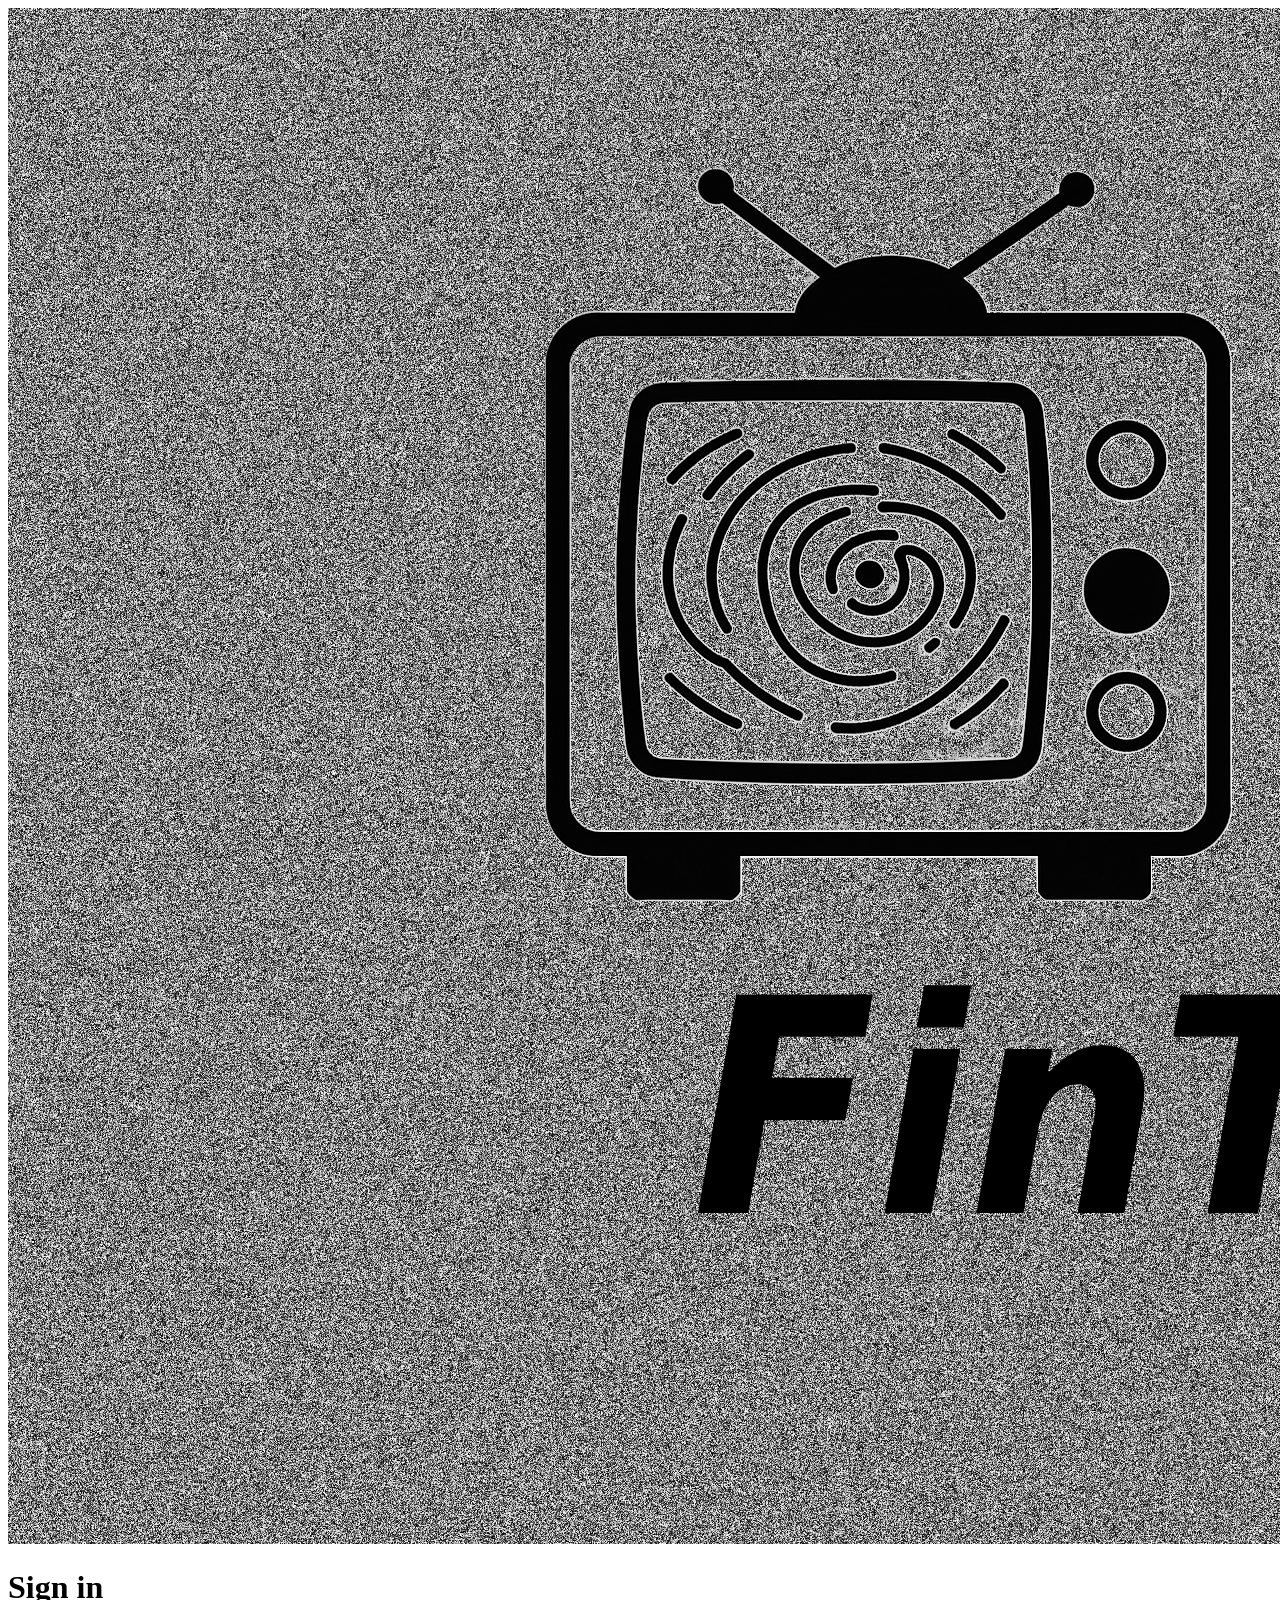
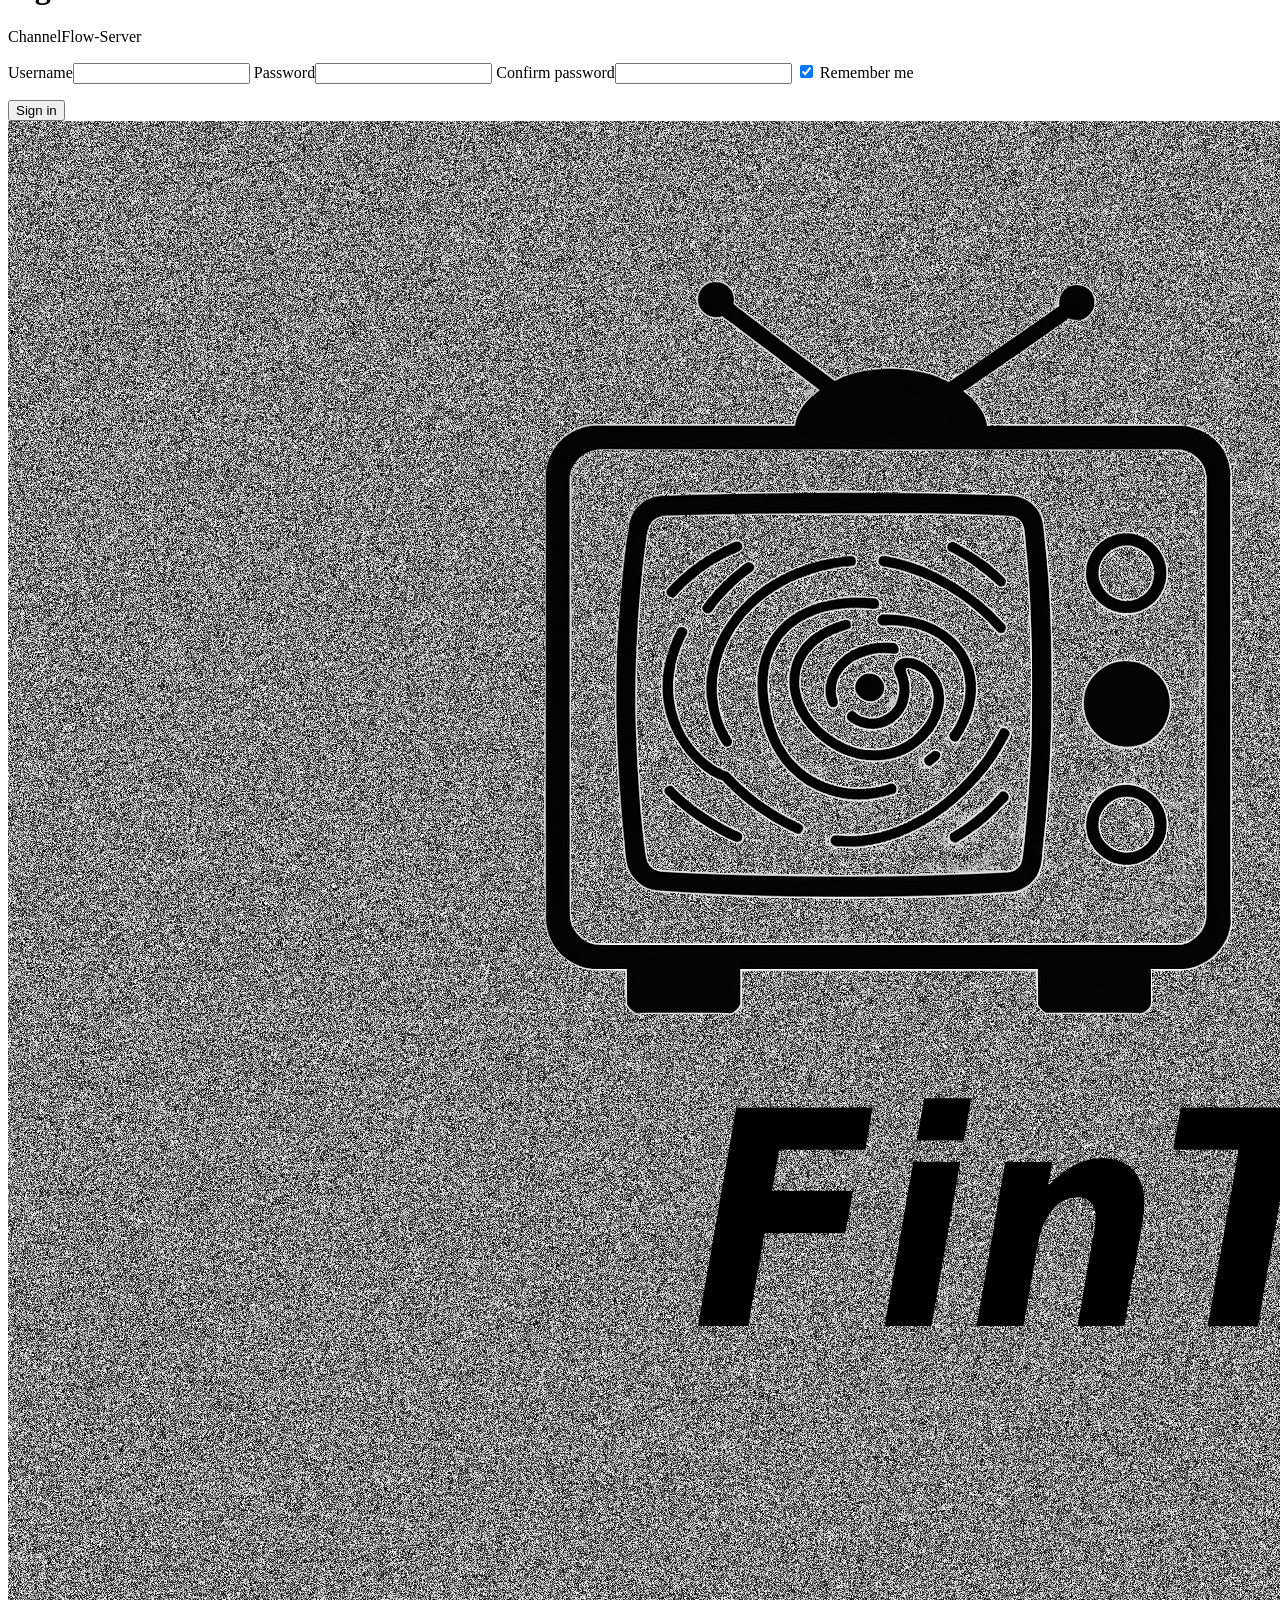
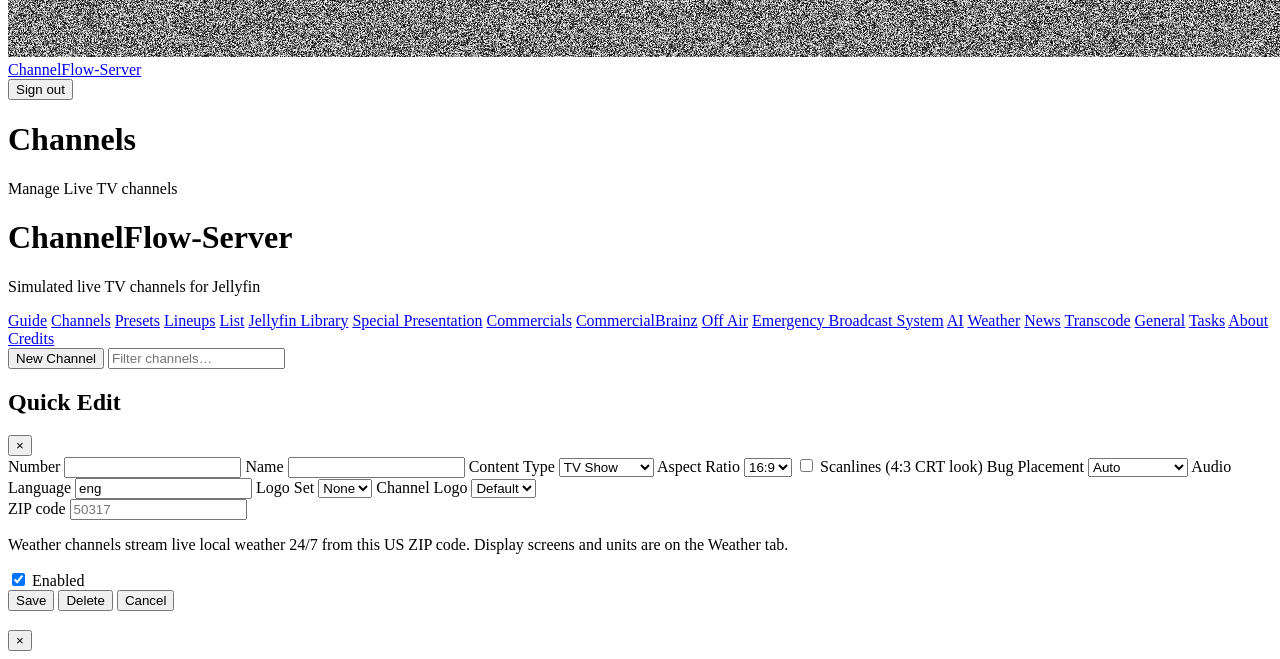
==== src/FinTv.Server/wwwroot/index.html @ 9ff73ba4 "Refresh FlowWire, Off Air, and weather, and drop the unused Logo Sets tab. FlowWire uses logo-repo i" ====
<!DOCTYPE html>
<html lang="en">
<head>
  <meta charset="utf-8">
  <meta name="viewport" content="width=device-width, initial-scale=1">
  <title>ChannelFlow-Server</title>
  <base href="/">
  <script>window.__CF_BASE__="";</script>
  <link rel="icon" href="logo.png" type="image/png">
  <link rel="stylesheet" href="css/legacy-admin.css">
  <link rel="stylesheet" href="css/app.css">
</head>
<body>
  <div id="login-screen" class="auth-screen hidden">
    <form id="login-form" class="auth-card">
      <img src="logo.png" alt="ChannelFlow-Server" class="auth-logo">
      <h1 id="auth-title">Sign in</h1>
      <p id="auth-subtitle">ChannelFlow-Server</p>
      <label class="field"><span>Username</span><input id="login-user" autocomplete="username" required></label>
      <label class="field"><span>Password</span><input id="login-pass" type="password" autocomplete="current-password" required></label>
      <label class="field hidden" id="login-pass-confirm-field"><span>Confirm password</span><input id="login-pass-confirm" type="password" autocomplete="new-password" minlength="8"></label>
      <label class="field checkbox-field" id="login-remember-field">
        <input id="login-remember" type="checkbox" checked>
        <span class="channelflow-check-box" aria-hidden="true"></span>
        <span>Remember me</span>
      </label>
      <p id="login-error" class="auth-error"></p>
      <button type="submit" class="raised button-submit" id="login-submit">Sign in</button>
    </form>
  </div>
  <div id="app-shell" class="hidden">
    <aside class="app-drawer">
      <a href="channels" class="drawer-brand" data-tab="channels"><img src="logo.png" alt=""><span>ChannelFlow-Server</span></a>
      <nav class="drawer-nav" id="drawer-nav"></nav>
      <button type="button" id="btn-logout" class="drawer-logout">Sign out</button>
    </aside>
    <div class="app-main">
      <header class="app-topbar">
        <div>
          <h1 id="page-title">Channels</h1>
          <p class="muted" id="page-subtitle">Manage Live TV channels</p>
        </div>
        <div id="topbar-user" class="topbar-user"></div>
      </header>
      <div id="ChannelFlowConfigPage">
        <div id="channel-deep-editor" class="channel-editor hidden" hidden>
            <div class="channel-editor-toolbar">
                <button type="button" id="btn-deep-ch-back" class="emby-button">Back</button>
                <div class="channel-editor-heading">
                    <p class="hint" style="margin:0">Edit channel</p>
                    <h2 id="deep-ch-title">Channel</h2>
                </div>
                <button type="button" id="btn-deep-ch-save" class="raised button-submit emby-button">Save</button>
            </div>
            <div class="channel-editor-grid">
                <section class="card section-card">
                    <h3>Channel</h3>
                    <div class="form-grid">
                        <label class="field"><span>Number</span><input id="deep-ch-number" type="number" min="1" step="0.1" class="emby-input"></label>
                        <label class="field"><span>Name</span><input id="deep-ch-name" type="text" class="emby-input" required></label>
                        <label class="field"><span>Content type</span>
                            <select id="deep-ch-content-type" class="emby-select">
                                <option value="0">TV Show</option>
                                <option value="1">Movie</option>
                                <option value="2">Music Video</option>
                                <option value="3">Music</option>
                                <option value="4">Weather</option>
                                <option value="5">News</option>
                            </select>
                        </label>
                        <label class="field checkbox-field">
                            <input id="deep-ch-enabled" type="checkbox" checked>
                            <span class="channelflow-check-box" aria-hidden="true"></span>
                            <span>Enabled</span>
                        </label>
                    </div>
                    <div id="deep-weather-fields" class="field-group hidden">
                        <label class="field"><span>ZIP code</span><input id="deep-ch-weather-location" type="text" class="emby-input" inputmode="numeric" maxlength="10" placeholder="50317"></label>
                    </div>
                </section>
                <section class="card section-card">
                    <h3>Presentation</h3>
                    <div class="form-grid">
                        <label class="field"><span>Aspect ratio</span>
                            <select id="deep-ch-aspect" class="emby-select">
                                <option value="0">16:9</option>
                                <option value="1">4:3</option>
                            </select>
                        </label>
                        <label class="field"><span>Bug placement</span>
                            <select id="deep-ch-bug" class="emby-select">
                                <option value="0">Auto</option>
                                <option value="1">Top Left</option>
                                <option value="2">Top Right</option>
                                <option value="3">Bottom Left</option>
                                <option value="4">Bottom Right</option>
                                <option value="5">No Bug</option>
                            </select>
                        </label>
                        <label class="field"><span>Audio language</span><input id="deep-ch-audio" value="eng" class="emby-input"></label>
                        <label class="field"><span>Logo set</span><select id="deep-ch-logo-set" class="emby-select"><option value="">None</option></select></label>
                        <label class="field"><span>Channel logo</span><select id="deep-ch-logo-file" class="emby-select"><option value="">Default</option></select></label>
                        <label class="field checkbox-field">
                            <input id="deep-ch-scanlines" type="checkbox">
                            <span class="channelflow-check-box" aria-hidden="true"></span>
                            <span>Scanlines (4:3 CRT look)</span>
                        </label>
                    </div>
                </section>
                <section class="card section-card">
                    <h3>Library</h3>
                    <p class="hint">Deep catalog options used by AI lineups and tagged library matching.</p>
                    <label class="field"><span>Library tag</span><input id="deep-ch-library-tag" type="text" class="emby-input" placeholder="channelflow-retro"></label>
                    <label class="field"><span>Catalog mode</span>
                        <select id="deep-ch-catalog-mode" class="emby-select">
                            <option value="0">TV only</option>
                            <option value="1">Movies only</option>
                            <option value="2">Both</option>
                            <option value="3">Music videos only</option>
                        </select>
                    </label>
                    <label class="field"><span>AI fine-tune</span><textarea id="deep-ch-ai-prompt" class="emby-input" rows="4" placeholder="Optional extra instructions for this channel"></textarea></label>
                </section>
                <section class="card section-card commercial-playlist-card">
                    <h3>Commercial playlists</h3>
                    <p class="hint">When this channel goes to commercial break, it pulls spots from these playlists. Add as many as you want. Create playlists on the Commercials tab.</p>
                    <div id="deep-ch-playlists" class="playlist-stack"></div>
                    <div class="playlist-add">
                        <select id="deep-ch-playlist-picker" class="emby-select"></select>
                        <button type="button" id="btn-deep-ch-add-playlist" class="emby-button">Add playlist</button>
                    </div>
                </section>
            </div>
        </div>
        <div id="channelflow-app">
            <header class="channelflow-header">
                <div class="channelflow-header-text">
                    <h1>ChannelFlow-Server</h1>
                    <p>Simulated live TV channels for Jellyfin</p>
                </div>
                <div id="dashboard-stats" class="dashboard-stats"></div>
            </header>

            <nav class="channelflow-tabs" role="tablist">
                <a href="guide" class="tab" data-tab="guide" role="tab">Guide</a>
                <a href="channels" class="tab active" data-tab="channels" role="tab">Channels</a>
                <a href="presets" class="tab" data-tab="presets" role="tab">Presets</a>
                <a href="lineups" class="tab" data-tab="lineups" role="tab">Lineups</a>
                <a href="lists" class="tab" data-tab="list" role="tab">List</a>
                <a href="jellyfin-library" class="tab" data-tab="jellyfin" role="tab">Jellyfin Library</a>
                <a href="special" class="tab" data-tab="special" role="tab">Special Presentation</a>
                <a href="commercials" class="tab" data-tab="commercials" role="tab">Commercials</a>
                <a href="commercialbrainz" class="tab" data-tab="commercialbrainz" role="tab">CommercialBrainz</a>
                <a href="ebs" class="tab" data-tab="ebs" role="tab">Off Air</a>
                <a href="emergency" class="tab" data-tab="emergency" role="tab">Emergency Broadcast System</a>
                <a href="ai" class="tab" data-tab="ai" role="tab">AI</a>
                <a href="weather" class="tab" data-tab="weather" role="tab">Weather</a>
                <a href="news" class="tab" data-tab="news" role="tab">News</a>
                <a href="transcode" class="tab" data-tab="transcode" role="tab">Transcode</a>
                <a href="general" class="tab" data-tab="general" role="tab">General</a>
                <a href="tasks" class="tab" data-tab="tasks" role="tab">Tasks</a>
                <a href="about" class="tab" data-tab="about" role="tab">About</a>
                <a href="credits" class="tab" data-tab="credits" role="tab">Credits</a>
            </nav>

            <div id="toast-container" class="toast-container" aria-live="polite"></div>

            <section id="tab-channels" class="tab-panel active">
                <div class="split-layout">
                    <div class="split-main">
                        <div class="toolbar">
                            <button type="button" id="btn-new-channel" class="raised button-submit emby-button">New Channel</button>
                            <input id="channel-filter" type="search" class="emby-input search-input" placeholder="Filter channels…">
                        </div>
                        <div id="channels-list" class="data-table-wrap"></div>
                    </div>
                    <aside id="channel-form-panel" class="split-side card hidden">
                        <div class="panel-header">
                        <h2 id="channel-form-title">Quick Edit</h2>
                            <button type="button" id="btn-close-channel" class="btn-ghost" title="Close">&times;</button>
                        </div>
                        <form id="channel-form" class="form-grid">
                            <label class="field">
                                <span>Number</span>
                                <input id="ch-number" type="number" min="1" step="0.1" class="emby-input" title="Whole numbers or sub-channels .0 through .9 (e.g. 5.1)">
                            </label>
                            <label class="field">
                                <span>Name</span>
                                <input id="ch-name" type="text" class="emby-input" required>
                            </label>
                            <label class="field">
                                <span>Content Type</span>
                                <select id="ch-content-type" class="emby-select">
                                    <option value="0">TV Show</option>
                                    <option value="1">Movie</option>
                                    <option value="2">Music Video</option>
                                    <option value="3">Music</option>
                                    <option value="4">Weather</option>
                                    <option value="5">News</option>
                                </select>
                            </label>
                            <label class="field">
                                <span>Aspect Ratio</span>
                                <select id="ch-aspect" class="emby-select">
                                    <option value="0">16:9</option>
                                    <option value="1">4:3</option>
                                </select>
                            </label>
                            <label class="field checkbox-field">
                                <input id="ch-scanlines" type="checkbox">
                                <span class="channelflow-check-box" aria-hidden="true"></span>
                                <span>Scanlines (4:3 CRT look)</span>
                            </label>
                            <label class="field">
                                <span>Bug Placement</span>
                                <select id="ch-bug" class="emby-select">
                                    <option value="0">Auto</option>
                                    <option value="1">Top Left</option>
                                    <option value="2">Top Right</option>
                                    <option value="3">Bottom Left</option>
                                    <option value="4">Bottom Right</option>
                                    <option value="5">No Bug</option>
                                </select>
                            </label>
                            <label class="field">
                                <span>Audio Language</span>
                                <input id="ch-audio" value="eng" class="emby-input">
                            </label>
                            <label class="field">
                                <span>Logo Set</span>
                                <select id="ch-logo-set" class="emby-select"><option value="">None</option></select>
                            </label>
                            <label class="field">
                                <span>Channel Logo</span>
                                <select id="ch-logo-file" class="emby-select"><option value="">Default</option></select>
                            </label>
                            <div id="weather-fields" class="field-group hidden">
                                <label class="field">
                                    <span>ZIP code</span>
                                    <input id="ch-weather-location" type="text" class="emby-input" inputmode="numeric" pattern="[0-9]{5}" maxlength="10" placeholder="50317">
                                </label>
                                <p class="hint">Weather channels stream live local weather 24/7 from this US ZIP code. Display screens and units are on the Weather tab.</p>
                            </div>
                            <label class="field checkbox-field">
                                <input id="ch-enabled" type="checkbox" checked>
                                <span class="channelflow-check-box" aria-hidden="true"></span>
                                <span>Enabled</span>
                            </label>
                            <div id="channel-now-playing" class="now-playing hidden"></div>
                            <div class="actions">
                                <button type="submit" class="raised button-submit emby-button">Save</button>
                                <button type="button" id="btn-delete-channel" class="btn-danger hidden">Delete</button>
                                <button type="button" id="btn-cancel-channel" class="emby-button">Cancel</button>
                            </div>
                        </form>
                    </aside>
                </div>
            </section>

            <section id="tab-guide" class="tab-panel hidden" hidden>
                <div class="tv-guide-toolbar">
                    <button type="button" id="btn-guide-prev" class="emby-button">Earlier</button>
                    <button type="button" id="btn-guide-now" class="raised button-submit emby-button">Now</button>
                    <button type="button" id="btn-guide-next" class="emby-button">Later</button>
                    <label class="inline-field">
                        <span>Date</span>
                        <input id="guide-date" type="date" class="emby-input">
                    </label>
                    <p id="guide-range-label" class="hint" style="margin:0"></p>
                </div>
                <p class="hint">What's on across ChannelFlow-Server channels. Times use the schedule time zone from General. Click a programme for details.</p>
                <div id="tv-guide" class="tv-guide"></div>
            </section>

            <section id="tab-presets" class="tab-panel hidden" hidden>
                <div class="card section-card">
                    <div class="section-header">
                        <h3>Binarygeek119 Ready-made Channels</h3>
                        <div class="row-actions">
                            <button type="button" id="btn-apply-presets" class="raised button-submit emby-button">Create Missing Channels</button>
                        </div>
                    </div>
                    <p class="hint">Creates the standard Binarygeek119 TV lineup with channel numbers, names, library tags, and bundled logos from <a href="https://github.com/FlowMeadow01/ChannelFlow-logo" target="_blank" rel="noopener">ChannelFlow-logo</a> for both the Live TV guide icon and on-screen channel bug.</p>
                    <label class="field">
                        <span>Channel numbering</span>
                        <select id="preset-numbering-mode" class="emby-select">
                            <option value="1">Subchannels (119.1–119.6, 124.1–124.3, 126.1–126.3, 203.1–203.4, 312.1–312.3)</option>
                            <option value="0">Legacy whole numbers (119, 120, 203…)</option>
                        </select>
                    </label>
                    <p class="hint" id="preset-numbering-help">Subchannel mode uses legacy-major numbering such as 119.1, 124.2, and 203.4. Legacy mode uses the original Binarygeek119 whole-number dial positions.</p>
                    <label class="field checkbox-field">
                        <input id="preset-update-existing" type="checkbox">
                        <span class="channelflow-check-box" aria-hidden="true"></span>
                        <span>Update existing channels that use the same channel number</span>
                    </label>
                    <div id="presets-list" class="data-table-wrap"></div>
                    <div id="presets-result" class="status-card hidden"></div>
                </div>
            </section>

            <section id="tab-lineups" class="tab-panel hidden" hidden>
                <div class="toolbar lineup-toolbar">
                    <label class="inline-field">
                        <span>Channel</span>
                        <select id="lineup-channel-select" class="emby-select"></select>
                    </label>
                    <label class="inline-field">
                        <span>Preview date</span>
                        <input id="lineup-preview-date" type="date" class="emby-input">
                    </label>
                    <button id="btn-preview-lineup" class="emby-button">Preview Day</button>
                    <button id="btn-save-lineup" class="raised button-submit emby-button">Save Lineup</button>
                    <button id="btn-rebuild-lineup" class="emby-button">Rebuild Playout</button>
                </div>
                <p id="lineup-hint" class="hint">Click a 30-minute slot to edit candidates. The Jellyfin Live TV <strong>guide</strong> comes from <strong>playout</strong> (built from this lineup). Saving a lineup rebuilds playout for this channel. Weather channels update the guide automatically.</p>
                <div id="lineup-playout-banner" class="preview-banner hidden"></div>
                <div id="lineup-weather-banner" class="preview-banner hidden"></div>
                <div id="lineup-preview-banner" class="preview-banner hidden"></div>
                <div id="lineup-grid" class="lineup-grid"></div>
                <div id="lineup-overrides-section" class="card section-card">
                    <div class="section-header">
                        <h3>Override Lineups</h3>
                        <button id="btn-add-override" class="emby-button">Add Override</button>
                    </div>
                    <p class="hint">Use overrides for special schedules (Friday movie night, holidays, etc.).</p>
                    <div id="override-list"></div>
                </div>
            </section>

            <section id="tab-list" class="tab-panel hidden" hidden>
                <div class="card section-card">
                    <div class="section-header">
                        <h3>ChannelFlow Lists</h3>
                        <button type="button" id="btn-add-list" class="raised button-submit emby-button">Add from Jellyfin</button>
                    </div>
                    <p class="hint">Register Jellyfin playlists as ChannelFlow lists. Use them in Lineups, Overrides, Special Presentations, and AI slot edits.</p>
                    <div id="lists-table" class="data-table-wrap"></div>
                </div>
            </section>

            <section id="tab-jellyfin" class="tab-panel hidden" hidden>
                <div class="card section-card">
                    <div class="section-header">
                        <h3>Jellyfin Library</h3>
                        <button type="button" id="btn-save-jellyfin-libraries" class="raised button-submit emby-button">Save libraries</button>
                    </div>
                    <p class="hint">Choose which Jellyfin libraries ChannelFlow-Server should pull from. TV shows each TV show library, movies shows each movie library, music shows each music library, and music videos shows each music video library. Names come from the Jellyfin plugin on catalog sync. Check as many as you want. Leave a type unchecked to use every matching library.</p>
                    <div class="jellyfin-library-grid">
                        <section class="library-pick-card">
                            <h4>TV</h4>
                            <p class="hint">Each TV show library</p>
                            <div id="jf-lib-tv" class="library-pick-list"></div>
                        </section>
                        <section class="library-pick-card">
                            <h4>Movies</h4>
                            <p class="hint">Each movie library</p>
                            <div id="jf-lib-movies" class="library-pick-list"></div>
                        </section>
                        <section class="library-pick-card">
                            <h4>Music</h4>
                            <p class="hint">Each music library</p>
                            <div id="jf-lib-music" class="library-pick-list"></div>
                        </section>
                        <section class="library-pick-card">
                            <h4>Music videos</h4>
                            <p class="hint">Each music video library</p>
                            <div id="jf-lib-musicvideos" class="library-pick-list"></div>
                        </section>
                        <section class="library-pick-card">
                            <h4>Past Tense News</h4>
                            <p class="hint">Home movie libraries (Home Movies, Home Videos, or Past Tense News)</p>
                            <div id="jf-lib-news" class="library-pick-list"></div>
                        </section>
                    </div>
                </div>
                <div class="card section-card">
                    <h3>TV shows</h3>
                    <p class="hint">Synced series and episodes with runtime, chapters, rating, plot, stars, Jellyfin path, and IDs.</p>
                    <div id="jf-media-tv" class="data-table-wrap catalog-media-table"></div>
                </div>
                <div class="card section-card">
                    <h3>Movies</h3>
                    <div id="jf-media-movies" class="data-table-wrap catalog-media-table"></div>
                </div>
                <div class="card section-card">
                    <h3>Music</h3>
                    <div id="jf-media-music" class="data-table-wrap catalog-media-table"></div>
                </div>
                <div class="card section-card">
                    <h3>Music videos</h3>
                    <div id="jf-media-musicvideos" class="data-table-wrap catalog-media-table"></div>
                </div>
                <div class="card section-card">
                    <h3>Past Tense News</h3>
                    <div id="jf-media-news" class="data-table-wrap catalog-media-table"></div>
                </div>
            </section>

            <section id="tab-special" class="tab-panel hidden" hidden>
                <div class="toolbar lineup-toolbar">
                    <label class="inline-field">
                        <span>Channel</span>
                        <select id="special-channel-select" class="emby-select"></select>
                    </label>
                    <button type="button" id="btn-add-special" class="raised button-submit emby-button">Add Presentation</button>
                </div>
                <p class="hint">Recurring day/time blocks that override AI or default lineup content on matching days. Use fixed items, metadata rules, or a registered ChannelFlow list.</p>
                <div id="special-list" class="data-table-wrap"></div>
            </section>

            <section id="tab-commercials" class="tab-panel hidden" hidden>
                <div class="card section-card">
                    <h2>Commercials</h2>
                    <p class="hint">Local commercial files from Jellyfin. Tag items with <code>channelflow-commercial</code>, then sync. Blackframe scan writes chapter markers used for ad breaks. YouTube spots are managed on the <strong>CommercialBrainz</strong> tab.</p>
                    <div class="toolbar">
                        <button id="btn-sync-commercials" class="emby-button">Sync Jellyfin Library</button>
                        <button id="btn-scan-blackframes" class="raised button-submit emby-button">Run Blackframe Scan</button>
                    </div>
                    <div id="commercial-status" class="status-card"></div>
                    <div id="commercial-list" class="data-table-wrap"></div>
                </div>
                <div class="card section-card">
                    <h3>CommercialBrainz search playlists</h3>
                    <p class="hint">Save a search (brand, title, or keyword) and pull matching YouTube spots from CommercialBrainz into this library. Configure API token and allow-flags on the <strong>CommercialBrainz</strong> tab.</p>
                    <div class="cb-playlist-add">
                        <label class="field"><span>Name</span><input id="cb-playlist-name" type="text" class="emby-input" placeholder="80s toys"></label>
                        <label class="field"><span>Search</span><input id="cb-playlist-query" type="text" class="emby-input" placeholder="McDonald's, Commodore, 1985"></label>
                        <label class="field"><span>Max</span><input id="cb-playlist-max" type="number" min="1" max="100" value="50" class="emby-input"></label>
                        <button type="button" id="btn-add-cb-playlist" class="raised button-submit emby-button">Add &amp; Pull</button>
                    </div>
                    <div id="cb-playlist-list" class="data-table-wrap"></div>
                    <div id="cb-playlist-items" class="data-table-wrap"></div>
                </div>
            </section>

            <section id="tab-commercialbrainz" class="tab-panel hidden" hidden>
                <p>Sync YouTube commercials from <a href="https://commercialbrainz.org/" target="_blank" rel="noopener">CommercialBrainz</a>.</p>
                <div class="card section-card">
                    <h3>CommercialBrainz YouTube Pool</h3>
                    <p class="hint">CommercialBrainz sync stores YouTube metadata only. At break time ChannelFlow-Server streams each spot directly into the channel (no local download). Click <strong>Preview Matches</strong> to see the commercials that the current filters will pull.</p>
                    <div class="form-grid">
                        <label class="field checkbox-field">
                            <input id="cb-enabled" type="checkbox" checked>
                            <span class="channelflow-check-box" aria-hidden="true"></span>
                            <span>Enabled</span>
                        </label>
                        <label class="field"><span>Base URL</span><input id="cb-base-url" type="url" class="emby-input" value="https://commercialbrainz.org" placeholder="https://commercialbrainz.org"></label>
                        <label class="field"><span>API token (optional)</span><input id="cb-api-token" type="password" class="emby-input" placeholder="Leave blank to keep saved token"></label>
                        <label class="field"><span>Commercial pool</span>
                            <select id="cb-pool-mode" class="emby-select">
                                <option value="2">Jellyfin + CommercialBrainz</option>
                                <option value="0">Jellyfin only</option>
                                <option value="1">CommercialBrainz only</option>
                            </select>
                        </label>
                        <label class="field"><span>Max sync results</span><input id="cb-max-sync" type="number" min="1" max="5000" class="emby-input" value="500"></label>
                        <label class="field"><span>Min year</span><input id="cb-min-year" type="number" class="emby-input" placeholder="1980"></label>
                        <label class="field"><span>Max year</span><input id="cb-max-year" type="number" class="emby-input" placeholder="1999"></label>
                        <label class="field"><span>Decades (comma-separated)</span><input id="cb-decades" type="text" class="emby-input" placeholder="1980, 1990"></label>
                        <label class="field"><span>Brands (comma-separated)</span><input id="cb-brands" type="text" class="emby-input" placeholder="McDonald's, Pepsi"></label>
                        <label class="field"><span>Include tags</span><input id="cb-tags" type="text" class="emby-input" placeholder="fast food, holiday"></label>
                        <label class="field"><span>Exclude tags</span><input id="cb-exclude-tags" type="text" class="emby-input" placeholder="banned"></label>
                        <label class="field"><span>Genres / categories</span><input id="cb-genres" type="text" class="emby-input" placeholder="Comedy, Sports"></label>
                        <label class="field"><span>Networks</span><input id="cb-networks" type="text" class="emby-input" placeholder="NBC, CBS"></label>
                        <label class="field"><span>Target channels</span><input id="cb-channel-names" type="text" class="emby-input" placeholder="Nick at Nite, MTV"></label>
                        <label class="field"><span>Min age limit</span><input id="cb-min-age" type="number" min="0" class="emby-input"></label>
                        <label class="field"><span>Max age limit</span><input id="cb-max-age" type="number" min="0" class="emby-input"></label>
                    </div>
                    <div class="checkbox-grid">
                        <label class="field checkbox-field">
                            <input id="cb-allow-spoof" type="checkbox" checked>
                            <span class="channelflow-check-box" aria-hidden="true"></span>
                            <span>Allow spoof</span>
                        </label>
                        <label class="field checkbox-field">
                            <input id="cb-allow-fake" type="checkbox" checked>
                            <span class="channelflow-check-box" aria-hidden="true"></span>
                            <span>Allow fake</span>
                        </label>
                        <label class="field checkbox-field">
                            <input id="cb-allow-real" type="checkbox" checked>
                            <span class="channelflow-check-box" aria-hidden="true"></span>
                            <span>Allow real</span>
                        </label>
                        <label class="field checkbox-field">
                            <input id="cb-allow-ai" type="checkbox" checked>
                            <span class="channelflow-check-box" aria-hidden="true"></span>
                            <span>Allow AI-enhanced</span>
                        </label>
                        <label class="field checkbox-field">
                            <input id="cb-allow-latenight" type="checkbox" checked>
                            <span class="channelflow-check-box" aria-hidden="true"></span>
                            <span>Allow late night</span>
                        </label>
                        <label class="field checkbox-field">
                            <input id="cb-allow-adult" type="checkbox">
                            <span class="channelflow-check-box" aria-hidden="true"></span>
                            <span>Allow adult-rated</span>
                        </label>
                        <label class="field checkbox-field">
                            <input id="cb-allow-banned" type="checkbox">
                            <span class="channelflow-check-box" aria-hidden="true"></span>
                            <span>Allow banned</span>
                        </label>
                    </div>
                    <div class="actions">
                        <button type="button" id="btn-save-brainz" class="raised button-submit emby-button">Save CommercialBrainz Filters</button>
                        <button type="button" id="btn-preview-brainz" class="emby-button">Preview Matches</button>
                        <button type="button" id="btn-sync-brainz" class="emby-button">Sync CommercialBrainz</button>
                    </div>
                    <div id="brainz-status" class="status-card"></div>
                    <div id="brainz-preview" class="brainz-preview-wrap"></div>
                </div>
            </section>

            <section id="tab-ebs" class="tab-panel hidden" hidden>
                <div class="card section-card">
                    <h2>Off Air</h2>
                    <p class="hint">Off Air plays when a channel has no scheduled media, when playback fails, or when a weather capture error occurs. Pick off-air video and audio independently — for example, color bars with a beep tone, or TV static with white noise.</p>
                    <div class="ebs-live-preview" id="ebs-live-preview">
                        <span class="ebs-live-preview-label">What viewers see</span>
                        <div class="ebs-live-preview-frame" id="ebs-live-preview-frame">
                            <img id="ebs-live-preview-image" class="ebs-live-preview-image hidden" alt="Off-air image shown during dead air and errors">
                            <div id="ebs-live-preview-bars" class="ebs-preview-bars hidden" hidden></div>
                            <div id="ebs-live-preview-static" class="ebs-preview-static hidden" hidden></div>
                            <p id="ebs-live-preview-missing" class="ebs-preview-missing hidden" hidden>No off-air slate image was found.</p>
                        </div>
                        <p class="hint" id="ebs-live-preview-caption">Shown during dead air and playback errors.</p>
                    </div>
                    <label class="field">
                        <span>Off-air video</span>
                        <select id="ebs-display-mode" class="emby-input">
                            <option value="0">Slate image (stock or custom upload)</option>
                            <option value="1">Color bars</option>
                            <option value="2">TV static</option>
                        </select>
                    </label>
                    <label class="field" id="ebs-slate-variant-field">
                        <span>Stock slate variant</span>
                        <select id="ebs-slate-variant" class="emby-input">
                            <option value="0">USA (offlineusa.jpg)</option>
                            <option value="1">International (offline.jpg)</option>
                        </select>
                    </label>
                    <p class="hint" id="ebs-slate-variant-hint">Used when off-air video is set to slate image. Custom uploads below override the bundled stock image for each variant.</p>
                    <label class="field" id="ebs-audio-mode-field">
                        <span>Off-air audio</span>
                        <select id="ebs-audio-mode" class="emby-input">
                            <option value="0">Background music from Jellyfin library</option>
                            <option value="1">White noise</option>
                            <option value="2">Silence</option>
                            <option value="3">Beep tone</option>
                        </select>
                    </label>
                    <label class="field">
                        <span>Background music source</span>
                        <select id="ebs-music-source" class="emby-input">
                            <option value="0">All music libraries</option>
                            <option value="1">Specific music library</option>
                        </select>
                    </label>
                    <label class="field" id="ebs-library-field">
                        <span>Background music library</span>
                        <select id="ebs-music-library" class="emby-input"></select>
                    </label>
                    <div class="actions" style="margin-bottom:1rem">
                        <button type="button" id="btn-save-ebs" class="raised button-submit emby-button">Save Off Air Settings</button>
                    </div>
                </div>
                <div class="card section-card">
                    <h3>Custom slate images</h3>
                    <p class="hint">Upload PNG or JPG images to replace the bundled stock slates. Each variant can have one custom image.</p>
                    <div class="ebs-upload-grid">
                        <div class="ebs-upload-card">
                            <h4>USA slate</h4>
                            <p class="hint">Stock fallback: <code>offlineusa.jpg</code></p>
                            <div class="ebs-upload-preview-wrap hidden">
                                <img id="ebs-usa-preview" class="ebs-upload-preview hidden" alt="USA off-air slate">
                            </div>
                            <div id="ebs-usa-status" class="status-card"></div>
                            <label class="field">
                                <span>Upload image</span>
                                <input id="ebs-usa-file" type="file" class="emby-input" accept=".png,.jpg,.jpeg,image/png,image/jpeg">
                            </label>
                            <div class="actions">
                                <button type="button" id="btn-upload-ebs-usa" class="emby-button">Upload USA Slate</button>
                                <button type="button" id="btn-remove-ebs-usa" class="emby-button">Remove Custom USA Slate</button>
                            </div>
                        </div>
                        <div class="ebs-upload-card">
                            <h4>International slate</h4>
                            <p class="hint">Stock fallback: <code>offline.jpg</code></p>
                            <div class="ebs-upload-preview-wrap hidden">
                                <img id="ebs-international-preview" class="ebs-upload-preview hidden" alt="International off-air slate">
                            </div>
                            <div id="ebs-international-status" class="status-card"></div>
                            <label class="field">
                                <span>Upload image</span>
                                <input id="ebs-international-file" type="file" class="emby-input" accept=".png,.jpg,.jpeg,image/png,image/jpeg">
                            </label>
                            <div class="actions">
                                <button type="button" id="btn-upload-ebs-international" class="emby-button">Upload International Slate</button>
                                <button type="button" id="btn-remove-ebs-international" class="emby-button">Remove Custom International Slate</button>
                            </div>
                        </div>
                    </div>
                </div>
            </section>

            <section id="tab-emergency" class="tab-panel hidden" hidden>
                <div class="card section-card">
                    <h3>Emergency Broadcast System</h3>
                    <p class="hint">When NOAA has watches or warnings for the default Weather tab location, show them on TV, movies, and music. WeatherStar and FlowWire keep their own displays.</p>
                    <label class="field">
                        <span>Alert display</span>
                        <select id="weather-alert-overlay-mode" class="emby-select">
                            <option value="off" selected>Off</option>
                            <option value="cutin">Switch to the alerts screen every so often</option>
                            <option value="ticker">Scrolling alert text at the bottom</option>
                        </select>
                    </label>
                    <div id="weather-alert-cutin-fields" class="form-grid hidden">
                        <label class="field" id="weather-alert-interval-wrap">
                            <span>How often (minutes)</span>
                            <input id="weather-alert-cutin-interval" type="number" class="emby-input" min="1" max="180" step="1" value="15">
                        </label>
                        <label class="field">
                            <span>How long (seconds)</span>
                            <input id="weather-alert-cutin-duration" type="number" class="emby-input" min="5" max="120" step="1" value="20">
                        </label>
                    </div>
                    <div class="actions">
                        <button type="button" id="btn-test-weather-alerts" class="emby-button">Test alerts</button>
                        <button type="button" id="btn-save-weather-alerts" class="raised button-submit emby-button">Save Alert Settings</button>
                    </div>
                    <div id="weather-alert-test-preview" class="weather-alert-test-preview hidden" hidden></div>
                    <p id="weather-alert-test-hint" class="hint hidden" hidden></p>
                </div>
            </section>

            <section id="tab-ai" class="tab-panel hidden" hidden>
                <div class="card section-card">
                    <h2>AI Lineup Generator</h2>
                    <p id="ai-disabled-note" class="hint hint-warning hidden">AI lineup generation is disabled. Configure API keys below, then enable the switch to generate lineups.</p>
                    <label class="field checkbox-field">
                        <input type="checkbox" id="ai-enabled">
                        <span class="channelflow-check-box" aria-hidden="true"></span>
                        <span>Enable AI lineup generation</span>
                    </label>
                    <label class="field checkbox-field">
                        <input type="checkbox" id="ai-auto-apply-channel-add">
                        <span class="channelflow-check-box" aria-hidden="true"></span>
                        <span>Auto-apply AI settings and lineup when channels are added (14-day playout rebuild)</span>
                    </label>
                    <label class="field checkbox-field">
                        <input type="checkbox" id="ai-auto-apply-all-on-save">
                        <span class="channelflow-check-box" aria-hidden="true"></span>
                        <span>Apply AI lineups to all eligible channels when saving settings (14-day playout rebuild)</span>
                    </label>
                    <div class="actions" style="margin-bottom:1rem">
                        <button type="button" id="btn-save-ai-settings" class="raised button-submit emby-button">Save AI Settings</button>
                        <button type="button" id="btn-test-ai" class="emby-button">Test Connection</button>
                    </div>
                    <p class="hint">Test Connection works before enabling AI. Enter an API key, pick the matching provider, then test. Save settings after a successful test.</p>
                </div>
                <div class="card section-card">
                    <h3>Provider settings</h3>
                    <label class="field">
                        <span>Default provider</span>
                        <select id="ai-default-provider" class="emby-input">
                            <option value="0">OpenAI (ChatGPT)</option>
                            <option value="1">Venice</option>
                        </select>
                    </label>
                    <label class="field">
                        <span>OpenAI API key</span>
                        <input id="ai-openai-key" type="password" class="emby-input" autocomplete="off" placeholder="Leave blank to keep existing key">
                    </label>
                    <label class="field">
                        <span>OpenAI model</span>
                        <input id="ai-openai-model" type="text" class="emby-input" placeholder="gpt-4o-mini">
                    </label>
                    <label class="field">
                        <span>Venice API key</span>
                        <input id="ai-venice-key" type="password" class="emby-input" autocomplete="off" placeholder="Leave blank to keep existing key">
                    </label>
                    <label class="field">
                        <span>Venice model</span>
                        <input id="ai-venice-model" type="text" class="emby-input" placeholder="gpt-4o-mini">
                    </label>
                    <label class="field">
                        <span>AI voice</span>
                        <input id="ai-tts-voice" type="text" class="emby-input" placeholder="nova" autocomplete="off">
                    </label>
                    <p class="hint">Voice id for AI text-to-speech (FlowWire, Catherine Wolfe, and any other AI speech). OpenAI and Venice use different names — pick one that matches the default provider. See <a href="https://platform.openai.com/docs/guides/text-to-speech#voice-options" target="_blank" rel="noopener">OpenAI voices</a> and <a href="https://docs.venice.ai/models/text-to-speech" target="_blank" rel="noopener">Venice voices</a>.</p>
                    <p id="ai-key-status" class="hint"></p>
                    <p class="hint">AI lineups build up to <strong>14 days</strong> of playout. ChannelFlow-Server auto-extends the schedule as each day ends. Auto-apply sets content mix and playout template from channel rules, generates the lineup, and rebuilds playout. The scheduled task adds <strong>one day</strong> when the horizon drops to 13 days instead of rebuilding all 14. Queued new channels can also be processed from <strong>Dashboard → Scheduled Tasks → ChannelFlow-Server AI Lineup Auto-Apply (Channel Add)</strong>.</p>
                </div>
                <div class="card section-card">
                    <div class="section-header-row">
                        <h3>Weather guide metadata</h3>
                        <div class="actions section-header-actions">
                            <button type="button" id="btn-weather-guide-cache-generate" class="emby-button">Generate Weather Guide Cache</button>
                            <button type="button" id="btn-weather-guide-cache-clear" class="emby-button">Delete Weather Guide Cache</button>
                        </div>
                    </div>
                    <p class="hint">At local midnight, ChannelFlow-Server pulls the real forecast from the Weather tab source (NOAA or Open-Meteo) for each weather channel location and writes that day's TV guide titles and descriptions. If AI is enabled, it turns those facts into cable-guide copy; if not, the live temperatures and conditions go in the guide as-is. Click <strong>Generate Weather Guide Cache</strong> to refresh today now. EPG reads the cache only.</p>
                    <p id="ai-weather-guide-cache-status" class="hint">Loading weather guide cache status…</p>
                </div>
                <div class="card section-card">
                    <div class="section-header-row">
                        <h3>Channel lineups</h3>
                        <div class="actions section-header-actions">
                            <button type="button" id="btn-ai-generate-all" class="emby-button">Generate All Channels</button>
                            <button type="button" id="btn-ai-cancel-generate-all" class="emby-button hidden">Cancel Generate All</button>
                        </div>
                    </div>
                    <p id="ai-generate-all-status" class="hint hidden"></p>
                    <p class="hint">Pick a <strong>playout template</strong> to structure dayparts (morning cartoons, primetime, etc.). Channel rules define content scope; fine-tune adds extra instructions. <strong>Generate All</strong> runs in the background, one channel and one day at a time, until each channel has 14 days of playout.</p>
                    <div id="ai-channels-list" class="ai-channels-list"></div>
                </div>
                <div id="ai-preview-panel" class="card section-card hidden">
                    <h3 id="ai-preview-title">AI Preview</h3>
                    <p id="ai-preview-summary" class="hint"></p>
                    <div id="ai-preview-grid" class="lineup-grid ai-preview-grid"></div>
                    <div class="actions">
                        <button type="button" id="btn-ai-apply" class="raised button-submit emby-button">Apply Lineup + Rebuild Guide</button>
                        <button type="button" id="btn-ai-discard" class="emby-button">Discard</button>
                    </div>
                </div>
            </section>

            <section id="tab-weather" class="tab-panel hidden" hidden>
                <div class="card section-card">
                    <h3>WeatherStar live channels</h3>
                    <p class="hint">Weather channels are a native MPEG-TS loop (Star fonts and screens). No Chromium. Pick WeatherStar 4000 or 3000 per channel name/preset. Location can be a US ZIP, a city, or latitude,longitude.</p>
                    <div id="weather-renderer-status" class="status-card"></div>
                    <label class="field">
                        <span>WeatherStar look</span>
                        <select id="weather-star-variant" class="emby-select">
                            <option value="ws4kp">WeatherStar 4000</option>
                            <option value="ws3kp">WeatherStar 3000</option>
                        </select>
                    </label>
                    <label class="field">
                        <span>Weather source</span>
                        <select id="weather-source" class="emby-select">
                            <option value="auto" selected>Auto (NOAA in the US, Open-Meteo worldwide)</option>
                            <option value="us">United States (NOAA)</option>
                            <option value="world">World (Open-Meteo)</option>
                        </select>
                    </label>
                    <p class="hint">Auto uses NOAA for US locations and Open-Meteo everywhere else. Save here so live weather channels pick it up on the next refresh.</p>
                    <div class="actions">
                        <button type="button" id="btn-save-weather-source" class="raised button-submit emby-button">Save Weather Source</button>
                    </div>
                    <p class="hint">Apply a weather preset, then set each channel&apos;s location below. Background music comes from a Jellyfin music library (falls back to Off Air music).</p>
                </div>
                <div class="card section-card">
                    <h3>Background music</h3>
                    <label class="field">
                        <span>Weather music library</span>
                        <select id="weather-music-library" class="emby-select"></select>
                    </label>
                    <label class="field checkbox-field">
                        <input type="checkbox" id="weather-auto-wide-169" checked>
                        <span class="channelflow-check-box" aria-hidden="true"></span>
                        <span>Use the wide layout for 16:9 weather channels</span>
                    </label>
                </div>
                <div class="card section-card">
                    <h3>Location</h3>
                    <p class="hint">WeatherStar looks up NWS data for US ZIPs and Open-Meteo for the rest of the world. Each weather channel can have its own location. New weather channels use the default. NOAA watches and warnings on TV, movies, and music are on the <strong>Emergency Broadcast System</strong> tab.</p>
                    <label class="field">
                        <span>Default location</span>
                        <input id="weather-default-zip" type="text" class="emby-input" placeholder="50317 or London, UK" autocomplete="off">
                    </label>
                    <div id="weather-zip-list" class="weather-zip-list"></div>
                </div>
                <div class="card section-card">
                    <h3>Display settings</h3>
                    <p class="hint">Choose which WeatherStar screens play in the loop. Location always comes from the ZIP codes above.</p>
                    <h4>Screens</h4>
                    <div class="checkbox-grid" id="weather-screens">
                        <label class="field checkbox-field"><input id="wx-hazards" type="checkbox" checked><span class="channelflow-check-box" aria-hidden="true"></span><span>Weather alerts</span></label>
                        <label class="field checkbox-field"><input id="wx-current-weather" type="checkbox" checked><span class="channelflow-check-box" aria-hidden="true"></span><span>Current conditions</span></label>
                        <label class="field checkbox-field"><input id="wx-latest-observations" type="checkbox" checked><span class="channelflow-check-box" aria-hidden="true"></span><span>Latest observations</span></label>
                        <label class="field checkbox-field"><input id="wx-hourly" type="checkbox" checked><span class="channelflow-check-box" aria-hidden="true"></span><span>Hourly forecast</span></label>
                        <label class="field checkbox-field"><input id="wx-hourly-graph" type="checkbox" checked><span class="channelflow-check-box" aria-hidden="true"></span><span>Hourly graph</span></label>
                        <label class="field checkbox-field"><input id="wx-travel" type="checkbox" checked><span class="channelflow-check-box" aria-hidden="true"></span><span>Travel cities</span></label>
                        <label class="field checkbox-field"><input id="wx-regional-forecast" type="checkbox" checked><span class="channelflow-check-box" aria-hidden="true"></span><span>Regional forecast</span></label>
                        <label class="field checkbox-field"><input id="wx-local-forecast" type="checkbox" checked><span class="channelflow-check-box" aria-hidden="true"></span><span>Local forecast</span></label>
                        <label class="field checkbox-field"><input id="wx-extended-forecast" type="checkbox" checked><span class="channelflow-check-box" aria-hidden="true"></span><span>Extended forecast</span></label>
                        <label class="field checkbox-field"><input id="wx-almanac" type="checkbox" checked><span class="channelflow-check-box" aria-hidden="true"></span><span>Almanac</span></label>
                        <label class="field checkbox-field"><input id="wx-spc-outlook" type="checkbox" checked><span class="channelflow-check-box" aria-hidden="true"></span><span>Storm outlook</span></label>
                        <label class="field checkbox-field"><input id="wx-radar" type="checkbox" checked><span class="channelflow-check-box" aria-hidden="true"></span><span>Radar</span></label>
                    </div>
                    <div class="form-grid">
                        <label class="field">
                            <span>Units</span>
                            <select id="wx-units" class="emby-select">
                                <option value="us">US</option>
                                <option value="si">Metric</option>
                            </select>
                        </label>
                        <label class="field">
                            <span>Cycle speed</span>
                            <select id="wx-speed" class="emby-select">
                                <option value="0.50">Very fast</option>
                                <option value="0.75">Fast</option>
                                <option value="1.00" selected>Normal</option>
                                <option value="1.25">Slow</option>
                                <option value="1.50">Very slow</option>
                            </select>
                        </label>
                        <label class="field">
                            <span>Display mode</span>
                            <select id="wx-viewMode" class="emby-select">
                                <option value="standard" selected>Standard</option>
                                <option value="wide">Widescreen</option>
                                <option value="wide-enhanced">Widescreen enhanced</option>
                                <option value="portrait-enhanced">Portrait enhanced</option>
                            </select>
                        </label>
                        <label class="field">
                            <span>Music / voice volume (0–1)</span>
                            <input id="wx-mediaVolume" type="number" class="emby-input" min="0" max="1" step="0.05" value="0.75">
                        </label>
                    </div>
                    <label class="field checkbox-field">
                        <input id="wx-customTextEnable" type="checkbox">
                        <span class="channelflow-check-box" aria-hidden="true"></span>
                        <span>Scroll custom text on the bottom line</span>
                    </label>
                    <label class="field">
                        <span>Custom scroll text</span>
                        <input id="wx-customText" type="text" class="emby-input" placeholder="You're watching ChannelFlow Weather">
                    </label>
                    <label class="field checkbox-field">
                        <input id="wx-scanLines" type="checkbox">
                        <span class="channelflow-check-box" aria-hidden="true"></span>
                        <span>Scanlines</span>
                    </label>
                    <label class="field checkbox-field">
                        <input id="wx-stickyKiosk" type="checkbox" checked>
                        <span class="channelflow-check-box" aria-hidden="true"></span>
                        <span>Keep kiosk mode (recommended for live channels)</span>
                    </label>
                    <div class="actions">
                        <button type="button" id="btn-save-weather" class="raised button-submit emby-button">Save Weather Settings</button>
                    </div>
                </div>
            </section>

            <section id="tab-transcode" class="tab-panel hidden" hidden>
                <div class="card section-card">
                    <h2>Transcode</h2>
                    <p class="hint">Live MPEG-TS encoding for every ChannelFlow channel, including news and weather. Saved settings override <code>FFMPEG_HWACCEL</code>, <code>FFMPEG_VIDEO_ENCODER</code>, and <code>FFMPEG_VAAPI_DEVICE</code> without restarting the container. In-progress streams pick this up on the next retry.</p>
                    <div id="transcode-status" class="status-card">Loading transcode status…</div>
                    <label class="field">
                        <span>Hardware acceleration</span>
                        <select id="transcode-hwaccel" class="emby-select">
                            <option value="none">Software (libx264)</option>
                            <option value="vaapi">Intel VAAPI</option>
                            <option value="nvenc">NVIDIA NVENC</option>
                        </select>
                    </label>
                    <label class="field" id="transcode-vaapi-field">
                        <span>VAAPI device</span>
                        <input id="transcode-vaapi-device" type="text" class="emby-input" placeholder="/dev/dri/renderD128" autocomplete="off" spellcheck="false">
                    </label>
                    <p class="hint" id="transcode-vaapi-hint">Pass <code>/dev/dri</code> into the container for Intel Quick Sync. Typical Unraid/Linux path is <code>/dev/dri/renderD128</code>.</p>
                    <label class="field">
                        <span>Video encoder</span>
                        <select id="transcode-encoder" class="emby-select">
                            <option value="auto">Auto (match acceleration)</option>
                            <option value="libx264">libx264</option>
                            <option value="h264_vaapi">h264_vaapi</option>
                            <option value="h264_nvenc">h264_nvenc</option>
                        </select>
                    </label>
                    <p class="hint">Auto picks <code>h264_vaapi</code>, <code>h264_nvenc</code>, or <code>libx264</code> from the acceleration setting. If the VAAPI device is missing, ChannelFlow falls back to software encode.</p>
                    <div class="actions">
                        <button type="button" id="btn-save-transcode" class="raised button-submit emby-button">Save Transcode Settings</button>
                        <button type="button" id="btn-test-transcode" class="emby-button">Test Encode</button>
                        <button type="button" id="btn-reset-transcode" class="emby-button">Use Container Defaults</button>
                    </div>
                    <p id="transcode-test-result" class="hint"></p>
                </div>
            </section>

            <section id="tab-general" class="tab-panel hidden" hidden>
                <div class="card section-card">
                    <h2>General</h2>
                    <p class="hint">Server-wide settings. Debug logging writes extra detail to the ChannelFlow-Server log for troubleshooting AI channel building and playout.</p>
                    <label class="field">
                        <span>Plugin API key</span>
                        <input id="general-api-key" type="text" class="emby-input" autocomplete="off" spellcheck="false">
                    </label>
                    <p class="hint">Created automatically on first boot if missing. Paste this key into the ChannelFlow Jellyfin plugin with this server's URL. The same value is used as <code>?apiKey=</code> on M3U and XMLTV URLs.</p>
                    <div class="actions" style="margin-bottom:1rem">
                        <button type="button" id="btn-copy-api-key" class="emby-button">Copy API key</button>
                        <button type="button" id="btn-generate-api-key" class="emby-button">Generate new key</button>
                    </div>
                    <label class="field checkbox-field">
                        <input id="general-debug-logging" type="checkbox">
                        <span class="channelflow-check-box" aria-hidden="true"></span>
                        <span>Debug logging (verbose developer logs)</span>
                    </label>
                    <p class="hint">When enabled, ChannelFlow-Server logs detailed AI lineup, catalog, LLM, and playout build steps with an <code>[ChannelFlow AI]</code> prefix. Leave off for normal operation.</p>
                    <label class="field">
                        <span>Schedule time zone</span>
                        <select id="general-schedule-tz" class="emby-input"></select>
                    </label>
                    <p class="hint">Used for EPG, weather guide cache hours, and playout scheduling. Offsets reflect the current DST rules on this Jellyfin server.</p>
                    <label class="field">
                        <span>Playout days to build (1–14)</span>
                        <input id="general-playout-days" type="number" min="1" max="14" step="1" class="emby-input">
                    </label>
                    <label class="field">
                        <span>Public base URL</span>
                        <input id="general-public-url" type="text" class="emby-input" placeholder="https://channelflow.example.duckdns.org" autocomplete="off" spellcheck="false" inputmode="url">
                    </label>
                    <p class="hint">Used in M3U and XMLTV links when Jellyfin talks to ChannelFlow on the Docker network. Leave blank to use the request host, including HTTPS from your reverse proxy. Also settable as <code>CHANNELFLOW_PUBLIC_URL</code>.</p>
                    <div class="actions">
                        <button type="button" id="btn-save-general" class="raised button-submit emby-button">Save General Settings</button>
                    </div>
                </div>
            </section>

            <section id="tab-tasks" class="tab-panel hidden" hidden>
                <div class="card">
                    <h2>Maintenance</h2>
                    <p class="hint">Rebuild playout timelines for all enabled channels after bulk lineup changes.</p>
                    <button id="btn-rebuild-all" class="raised button-submit emby-button">Rebuild All Playouts</button>
                    <div id="task-status" class="status-card"></div>
                </div>
                <div class="card section-card">
                    <h2>News video</h2>
                    <p class="hint">Encodes an MP4 from unused RSS headlines at 00:00, 06:00, 12:00, and 18:00 local time. Skips when there are no new stories, or fewer than the minimum on the News tab.</p>
                    <p id="task-news-bulletin-status" class="hint">Loading news video status…</p>
                    <button type="button" id="btn-run-news-bulletin-task" class="raised button-submit emby-button">Create News Video</button>
                </div>
                <div class="card section-card">
                    <h2>Catalog cleanup</h2>
                    <p class="hint">Items removed from Jellyfin are marked missing first. After the grace period, the cleanup task deletes them. Items that return in a later catalog sync are restored. The task also runs daily with the other scheduled jobs.</p>
                    <label class="field">
                        <span>Grace period (days)</span>
                        <input id="catalog-cleanup-grace" type="number" min="0" max="90" step="1" value="7" class="emby-input">
                    </label>
                    <div class="actions">
                        <button type="button" id="btn-save-catalog-cleanup" class="emby-button">Save Grace Period</button>
                        <button type="button" id="btn-run-catalog-cleanup" class="raised button-submit emby-button">Run Catalog Cleanup</button>
                    </div>
                    <p id="catalog-cleanup-status" class="hint">Loading catalog cleanup status…</p>
                    <p class="hint">Scan checks each catalog path after remap (Jellyfin prefix → local prefix). If that file or folder exists on this server, the item is present. Missing files are marked missing and deleted after the grace period.</p>
                    <div class="actions">
                        <button type="button" id="btn-scan-local-catalog" class="raised button-submit emby-button">Scan Local Files</button>
                    </div>
                    <p id="catalog-local-scan-status" class="hint">Loading local file scan status…</p>
                </div>
            </section>
            <section id="tab-about" class="tab-panel hidden" hidden>
                <div class="card section-card">
                    <div class="about-hero">
                        <img src="logo.png" alt="">
                        <div>
                            <h2>ChannelFlow-Server</h2>
                            <p class="hint">Simulated live TV for Jellyfin. Version, how this instance is running, and the live encoder.</p>
                        </div>
                    </div>
                    <dl id="about-app" class="about-dl"><div class="about-row"><dt>Status</dt><dd>Loading…</dd></div></dl>
                </div>
                <div class="card section-card">
                    <h3>System</h3>
                    <dl id="about-system" class="about-dl"></dl>
                </div>
                <div class="card section-card">
                    <h3>Transcode</h3>
                    <p class="hint">Live MPEG-TS encoder in use right now. Change this on the Transcode tab.</p>
                    <dl id="about-transcode" class="about-dl"></dl>
                </div>
            </section>

            <section id="tab-credits" class="tab-panel hidden" hidden>
                <div class="card section-card">
                    <h2>Credits</h2>
                    <p class="hint">ChannelFlow stands on work from these people and projects. Thank you.</p>
                </div>
                <div class="card section-card">
                    <h3>Authors</h3>
                    <ul class="credits-list">
                        <li><a href="https://github.com/binarygeek119" target="_blank" rel="noopener">binarygeek119</a> — author of ChannelFlow</li>
                        <li><a href="https://github.com/netbymatt" target="_blank" rel="noopener">netbymatt</a> — WeatherStar 4000+ and WeatherStar 3000+</li>
                        <li><a href="https://github.com/liam8888999/ErsatzTV-Filler" target="_blank" rel="noopener">liam8888999</a> — ErsatzTV-Filler</li>
                        <li><a href="https://github.com/jasongdove" target="_blank" rel="noopener">jasongdove</a> — <a href="https://ersatztv.org" target="_blank" rel="noopener">ErsatzTV</a></li>
                    </ul>
                </div>
                <div class="card section-card">
                    <h3>ChannelFlow</h3>
                    <ul class="credits-list">
                        <li><a href="https://github.com/FlowMeadow01/ChannelFlow" target="_blank" rel="noopener">ChannelFlow</a> — simulated live TV for Jellyfin, by binarygeek119</li>
                        <li><a href="https://github.com/FlowMeadow01/ChannelFlow-logo" target="_blank" rel="noopener">ChannelFlow-logo</a> — channel bugs and guide icons, including FlowWire</li>
                    </ul>
                </div>
                <div class="card section-card">
                    <h3>Jellyfin</h3>
                    <ul class="credits-list">
                        <li><a href="https://jellyfin.org" target="_blank" rel="noopener">Jellyfin</a> — media server, library, and Live TV plugin host</li>
                    </ul>
                </div>
                <div class="card section-card">
                    <h3>WeatherStar</h3>
                    <ul class="credits-list">
                        <li><a href="https://github.com/netbymatt/ws4kp" target="_blank" rel="noopener">WeatherStar 4000+</a> by <a href="https://github.com/netbymatt" target="_blank" rel="noopener">netbymatt</a> — look, fonts, backgrounds, and maps used by the native compositor (MIT)</li>
                        <li><a href="https://github.com/netbymatt/ws3kp" target="_blank" rel="noopener">WeatherStar 3000+</a> by <a href="https://github.com/netbymatt" target="_blank" rel="noopener">netbymatt</a> — 3000-style assets (MIT)</li>
                        <li><a href="https://github.com/vbguyny/ws4kp" target="_blank" rel="noopener">Original WeatherStar 4000+</a> by Mike Battaglia</li>
                        <li><a href="https://twcclassics.com/" target="_blank" rel="noopener">TWCClassics</a> — WeatherStar fonts and icon references</li>
                        <li><a href="https://www.weather.gov/documentation/services-web-api" target="_blank" rel="noopener">NOAA / National Weather Service</a> — forecasts, observations, and alerts</li>
                        <li><a href="https://mesonet.agron.iastate.edu/" target="_blank" rel="noopener">Iowa Environmental Mesonet</a> — NEXRAD radar imagery</li>
                    </ul>
                </div>
                <div class="card section-card">
                    <h3>ErsatzTV</h3>
                    <ul class="credits-list">
                        <li><a href="https://ersatztv.org" target="_blank" rel="noopener">ErsatzTV</a> by <a href="https://github.com/jasongdove" target="_blank" rel="noopener">jasongdove</a> — live custom TV channels from a personal library</li>
                        <li><a href="https://github.com/liam8888999/ErsatzTV-Filler" target="_blank" rel="noopener">ErsatzTV-Filler</a> by <a href="https://github.com/liam8888999" target="_blank" rel="noopener">liam8888999</a> — weather, news, and offline filler</li>
                    </ul>
                </div>
                <div class="card section-card">
                    <h3>Playback and graphics</h3>
                    <ul class="credits-list">
                        <li><a href="https://ffmpeg.org" target="_blank" rel="noopener">FFmpeg</a> — live MPEG-TS encode, overlays, and TTS mux</li>
                        <li><a href="https://github.com/mono/SkiaSharp" target="_blank" rel="noopener">SkiaSharp</a> — in-process WeatherStar rendering</li>
                    </ul>
                </div>
                <div class="card section-card">
                    <h3>News, commercials, and AI</h3>
                    <ul class="credits-list">
                        <li>FlowWire news TTS may use Google Translate speech or the configured AI provider</li>
                        <li><a href="https://platform.openai.com/docs/guides/text-to-speech#voice-options" target="_blank" rel="noopener">OpenAI</a> and <a href="https://docs.venice.ai/models/text-to-speech" target="_blank" rel="noopener">Venice</a> — optional lineup generation and speech</li>
                        <li>CommercialBrainz — optional YouTube commercial pool</li>
                    </ul>
                </div>
            </section>
        </div>

        
            <section id="tab-news" class="tab-panel hidden" hidden>
                <div class="card section-card">
                    <div class="section-header"><h3>FlowWire</h3></div>
                    <p class="hint">Apply the <strong>FlowWire</strong> preset (or set a channel to content type News). ChannelFlow-Server fetches RSS, scrolls headlines with an ASS overlay, shows story photos when the feed includes them, and optionally reads them with TTS. Intro music plays with the channel logo before Catherine speaks; after her sign-off, outro audio plays with the logo again.</p>
                    <label class="field"><span>Header text</span><input id="news-header" type="text" class="emby-input" placeholder="FlowWire News"></label>
                    <label class="field"><span>Article count</span><input id="news-count" type="number" min="1" max="30" value="8" class="emby-input"></label>
                    <label class="field"><span>Refresh interval (minutes)</span><input id="news-refresh" type="number" min="2" max="120" value="10" class="emby-input"></label>
                    <label class="field">
                        <span>TTS voice / language</span>
                        <select id="news-voice" class="emby-select">
                            <option value="en-US">English (US)</option>
                            <option value="en-GB">English (UK)</option>
                            <option value="es">Spanish</option>
                            <option value="fr">French</option>
                            <option value="de">German</option>
                            <option value="it">Italian</option>
                            <option value="pt">Portuguese</option>
                            <option value="ja">Japanese</option>
                            <option value="ko">Korean</option>
                            <option value="zh-CN">Chinese</option>
                        </select>
                    </label>
                    <label class="field"><span>Anchor intro</span><textarea id="news-intro" class="emby-input" rows="2" placeholder="I'm Catherine Wolfe. You're watching FlowWire News."></textarea></label>
                    <label class="field"><span>Anchor outro</span><textarea id="news-outro" class="emby-input" rows="2" placeholder="I'm Catherine Wolfe. Stay with FlowWire News."></textarea></label>
                    <p class="hint">Catherine reads the <strong>anchor intro</strong> before the stories, then the <strong>anchor outro</strong> as her sign-off immediately before outro audio. Leave both blank to use her defaults. Bumper music comes from the ChannelFlow logo set (<code>News/FlowWire-intro.mp3</code> and <code>News/FlowWire-outro.mp3</code>). Override those with <code>intro.mp3</code> and <code>outro.mp3</code> in the server news folder, or a short clip from News music is used if nothing is found.</p>
                    <label class="field checkbox-field"><input id="news-tts" type="checkbox" checked><span class="channelflow-check-box"></span><span>Enable TTS</span></label>
                    <label class="field">
                        <span>TTS engine</span>
                        <select id="news-tts-engine" class="emby-select">
                            <option value="google">Basic Google TTS</option>
                            <option value="ai">AI TTS</option>
                        </select>
                    </label>
                    <p class="hint">AI TTS uses the provider, API key, and <strong>AI voice</strong> on the AI tab. If AI speech fails, ChannelFlow falls back to Google TTS.</p>
                    <label class="field checkbox-field"><input id="news-ai-rewrite" type="checkbox"><span class="channelflow-check-box"></span><span>AI rewrite as one news show</span></label>
                    <p class="hint">Uses the AI tab provider to merge RSS into a single newscast presented by FlowWire anchor <strong>Catherine Wolfe</strong>, dropping duplicate coverage of the same event. Custom anchor intro/outro still override her open and sign-off if you fill them in.</p>
                    <label class="field checkbox-field"><input id="news-show-header" type="checkbox" checked><span class="channelflow-check-box"></span><span>Show header on screen</span></label>
                    <label class="field checkbox-field"><input id="news-headlines-only" type="checkbox"><span class="channelflow-check-box"></span><span>Read headlines only (skip descriptions)</span></label>
                    <label class="field checkbox-field"><input id="news-no-music" type="checkbox"><span class="channelflow-check-box"></span><span>Play no music at all</span></label>
                    <label class="field">
                        <span>News music</span>
                        <select id="news-music-library" class="emby-select">
                            <option value="">Use Off Air background music</option>
                        </select>
                    </label>
                    <p class="hint">Turn on <strong>Play no music at all</strong> for TTS or silence with no bed. Otherwise pick a Jellyfin music library, or leave on Off Air to use the Off Air background music setting.</p>
                    <div class="actions">
                        <button type="button" id="btn-save-news" class="raised button-submit emby-button">Save news settings</button>
                    </div>
                </div>
                <div class="card section-card">
                    <div class="section-header"><h3>News videos</h3></div>
                    <p class="hint">Every 6 hours (00:00, 06:00, 12:00, 18:00 local) ChannelFlow encodes an MP4 of unused RSS headlines. If there are no new stories, or fewer than the minimum, the run is skipped. Videos are saved under the server news/bulletins folder.</p>
                    <label class="field checkbox-field"><input id="news-bulletin-enabled" type="checkbox" checked><span class="channelflow-check-box"></span><span>Create a news video every 6 hours</span></label>
                    <label class="field"><span>Minimum new stories</span><input id="news-min-new" type="number" min="1" max="30" value="1" class="emby-input"></label>
                    <p id="news-bulletin-status" class="hint">No bulletin has run yet.</p>
                    <div class="actions">
                        <button type="button" id="btn-run-news-bulletin" class="raised button-submit emby-button">Create news video now</button>
                    </div>
                </div>
                <div class="card section-card">
                    <div class="section-header">
                        <h3>RSS feeds</h3>
                        <button type="button" id="btn-add-news-feed" class="emby-button">Add feed</button>
                    </div>
                    <p class="hint">Add or remove feeds. Disabled feeds stay saved but are skipped until you enable them again.</p>
                    <div id="news-feeds-list"></div>
                    <div class="actions">
                        <button type="button" id="btn-save-news-feeds" class="raised button-submit emby-button">Save feeds</button>
                    </div>
                </div>
                <div class="card section-card">
                    <div class="section-header">
                        <h3>Headline preview</h3>
                        <button type="button" id="btn-preview-news" class="emby-button">Refresh headlines</button>
                    </div>
                    <p id="news-preview-meta" class="hint"></p>
                    <div id="news-preview"></div>
                </div>
            </section>

        <div id="modal-backdrop" class="modal-backdrop hidden">
            <div class="modal" role="dialog" aria-modal="true">
                <div class="modal-header">
                    <h3 id="modal-title"></h3>
                    <button type="button" id="modal-close" class="btn-ghost" title="Close">&times;</button>
                </div>
                <div id="modal-body" class="modal-body"></div>
                <div id="modal-footer" class="modal-footer"></div>
            </div>
        </div>
</div>

      </div>
    </div>
  </div>
  <script src="js/app.js"></script>
  <script src="js/shell.js"></script>
</body>
</html>
---- src/FinTv.Server/wwwroot/css/legacy-admin.css ----
:root {
    --channelflow-bg: #0b0f14;
    --channelflow-surface: #151b24;
    --channelflow-surface-2: #1c2430;
    --channelflow-border: #2a3444;
    --channelflow-text: #e8edf4;
    --channelflow-muted: #9aa7b8;
    --channelflow-accent: #3b82f6;
    --channelflow-accent-hover: #2563eb;
    --channelflow-success: #22c55e;
    --channelflow-warning: #f59e0b;
    --channelflow-danger: #ef4444;
    --channelflow-radius: 10px;
}

body { font-family: system-ui, -apple-system, Segoe UI, sans-serif; margin: 0; background: var(--channelflow-bg); color: var(--channelflow-text); }
#channelflow-app { max-width: 1400px; margin: 0 auto; padding: 1.25rem; }

.channelflow-header { display: flex; flex-wrap: wrap; gap: 1rem; justify-content: space-between; align-items: flex-start; margin-bottom: .5rem; }
.channelflow-header h1 { margin: 0 0 .25rem; font-size: 1.75rem; }
.channelflow-header p { margin: 0; color: var(--channelflow-muted); }

.dashboard-stats { display: flex; gap: .75rem; flex-wrap: wrap; }
.stat-pill { background: var(--channelflow-surface); border: 1px solid var(--channelflow-border); border-radius: 999px; padding: .45rem .9rem; font-size: .85rem; color: var(--channelflow-muted); }
.stat-pill strong { color: var(--channelflow-text); }

.channelflow-tabs { display: flex; gap: .5rem; flex-wrap: wrap; margin: 1rem 0 1.25rem; }
.channelflow-tabs .tab { background: var(--channelflow-surface); color: var(--channelflow-text); border: 1px solid var(--channelflow-border); padding: .55rem 1rem; cursor: pointer; border-radius: 999px; transition: background .15s, border-color .15s; }
.channelflow-tabs .tab:hover { border-color: var(--channelflow-accent); }
.channelflow-tabs .tab.active { background: var(--channelflow-accent); border-color: var(--channelflow-accent); color: #fff; }

.tab-panel { display: none; }
.tab-panel.active { display: block; }

.toolbar { display: flex; gap: .75rem; align-items: center; margin-bottom: 1rem; flex-wrap: wrap; }
.lineup-toolbar { align-items: flex-end; }
.search-input { min-width: 220px; max-width: 320px; }

.split-layout { display: grid; grid-template-columns: 1fr; gap: 1rem; }
@media (min-width: 960px) {
    .split-layout.has-panel { grid-template-columns: 1fr 380px; }
}

.split-side { position: sticky; top: 1rem; align-self: start; max-height: calc(100vh - 2rem); overflow: auto; }
.panel-header { display: flex; justify-content: space-between; align-items: center; margin-bottom: 1rem; }
.panel-header h2 { margin: 0; font-size: 1.15rem; }

.card, .section-card { background: var(--channelflow-surface); padding: 1rem 1.1rem; border-radius: var(--channelflow-radius); margin-bottom: 1rem; border: 1px solid var(--channelflow-border); }
.section-header { display: flex; justify-content: space-between; align-items: center; gap: .75rem; margin-bottom: .5rem; }
.section-header h3 { margin: 0; }

.form-grid { display: grid; gap: .85rem; grid-template-columns: repeat(auto-fit, minmax(220px, 1fr)); }
.checkbox-grid { display: grid; gap: .45rem .85rem; grid-template-columns: repeat(auto-fit, minmax(180px, 1fr)); margin: .85rem 0; }
.checkbox-grid label { display: flex; align-items: center; gap: .45rem; font-size: .88rem; color: var(--channelflow-muted); }
.field { display: grid; gap: .35rem; }
.field > span { font-size: .85rem; color: var(--channelflow-muted); }
.field-group { display: grid; gap: .85rem; padding: .75rem; border: 1px dashed var(--channelflow-border); border-radius: 8px; }
.checkbox-field {
    position: relative;
    display: flex !important;
    grid-template-columns: unset;
    align-items: center;
    gap: .55rem;
    cursor: pointer;
}
.inline-field { display: grid; gap: .35rem; }
.inline-field > span { font-size: .8rem; color: var(--channelflow-muted); }

.card input:not([type="checkbox"]):not([type="radio"]), .card select, .toolbar input, .toolbar select, .modal input:not([type="checkbox"]):not([type="radio"]), .modal select, .modal textarea {
    width: 100%; max-width: none; padding: .55rem .65rem; border-radius: 8px; border: 1px solid var(--channelflow-border);
    background: var(--channelflow-surface-2); color: var(--channelflow-text); box-sizing: border-box;
}
.card input:not([type="checkbox"]):not([type="radio"]):focus, .card select:focus, .modal input:not([type="checkbox"]):not([type="radio"]):focus, .modal select:focus, .modal textarea:focus {
    outline: 2px solid rgba(59, 130, 246, .35); border-color: var(--channelflow-accent);
}

/* Jellyfin dashboard CSS hides native checkboxes. Draw our own box and keep
   the real input as an invisible hit target so .checked still works. */
#ChannelFlowConfigPage .checkbox-field input[type="checkbox"],
#ChannelFlowConfigPage .checkbox-grid input[type="checkbox"],
#ChannelFlowConfigPage .modal .checkbox-field input[type="checkbox"] {
    appearance: none !important;
    -webkit-appearance: none !important;
    position: absolute !important;
    left: 0 !important;
    top: 50% !important;
    transform: translateY(-50%) !important;
    width: 1.25rem !important;
    min-width: 1.25rem !important;
    max-width: 1.25rem !important;
    height: 1.25rem !important;
    margin: 0 !important;
    padding: 0 !important;
    opacity: 0 !important;
    clip: auto !important;
    clip-path: none !important;
    z-index: 2;
    cursor: pointer;
}
#ChannelFlowConfigPage .channelflow-check-box {
    width: 1.25rem;
    height: 1.25rem;
    min-width: 1.25rem;
    border: 2px solid #7dd3fc;
    border-radius: 4px;
    background: #0f172a;
    box-sizing: border-box;
    display: inline-flex;
    align-items: center;
    justify-content: center;
    pointer-events: none;
    flex-shrink: 0;
}
#ChannelFlowConfigPage .checkbox-field:has(input:checked) .channelflow-check-box {
    background: var(--channelflow-accent);
    border-color: #93c5fd;
}
#ChannelFlowConfigPage .checkbox-field:has(input:checked) .channelflow-check-box::after {
    content: "";
    width: .28rem;
    height: .55rem;
    border: solid #fff;
    border-width: 0 2px 2px 0;
    transform: rotate(45deg);
    margin-top: -2px;
}
.checkbox-grid label.checkbox-field {
    display: flex !important;
    grid-template-columns: unset;
}
.checkbox-field > span:not(.channelflow-check-box) { color: var(--channelflow-text); font-size: .9rem; }

.hidden { display: none !important; }
.hint { color: var(--channelflow-muted); font-size: .9rem; margin: 0 0 .75rem; }
.hint-warning { color: var(--channelflow-warning); border-left: 3px solid var(--channelflow-warning); padding-left: .65rem; }
.weather-resource-list { margin: 0 0 .85rem 1.1rem; color: var(--channelflow-muted); font-size: .9rem; }
.weather-resource-list li { margin-bottom: .45rem; }
.weather-resource-list a { color: #93c5fd; }
.weather-docker-grid { display: grid; gap: 1rem; grid-template-columns: repeat(auto-fit, minmax(280px, 1fr)); margin-bottom: 1rem; }
.weather-docker-panel { border: 1px solid var(--channelflow-border); border-radius: 10px; padding: .85rem; background: var(--channelflow-surface-2); }
.weather-docker-panel h4 { margin: 0 0 .5rem; }
.weather-docker-panel .status-card { margin: .65rem 0; font-size: .88rem; }
.ai-template-select { min-width: 180px; }
.ai-daypart-badge { display: block; font-size: .72rem; color: #93c5fd; margin-top: .2rem; }
.btn-inline { display: inline-block; margin-left: .35rem; padding: .15rem .55rem; font-size: .78rem; vertical-align: middle; }

.actions { display: flex; gap: .5rem; flex-wrap: wrap; margin-top: .5rem; }
button, .emby-button { background: var(--channelflow-surface-2); color: var(--channelflow-text); border: 1px solid var(--channelflow-border); padding: .5rem 1rem; border-radius: 8px; cursor: pointer; }
button:hover, .emby-button:hover { border-color: var(--channelflow-accent); }
.raised.button-submit, button.raised { background: var(--channelflow-accent); border-color: var(--channelflow-accent); color: #fff; }
.raised.button-submit:hover { background: var(--channelflow-accent-hover); }
.btn-ghost { background: transparent; border: 0; font-size: 1.4rem; line-height: 1; padding: .2rem .45rem; color: var(--channelflow-muted); }
.btn-danger { background: rgba(239, 68, 68, .15); border-color: var(--channelflow-danger); color: #fecaca; }
.btn-danger:hover { background: rgba(239, 68, 68, .25); }

.data-table-wrap { overflow: auto; border: 1px solid var(--channelflow-border); border-radius: var(--channelflow-radius); }
table.data-table { width: 100%; border-collapse: collapse; min-width: 520px; }
table.data-table th { text-align: left; font-size: .75rem; text-transform: uppercase; letter-spacing: .04em; color: var(--channelflow-muted); background: var(--channelflow-surface-2); position: sticky; top: 0; }
table.data-table td, table.data-table th { padding: .65rem .75rem; border-bottom: 1px solid var(--channelflow-border); vertical-align: middle; }
table.data-table tbody tr { cursor: pointer; transition: background .12s; }
table.data-table tbody tr:hover { background: rgba(59, 130, 246, .08); }
table.data-table td.catalog-plot { max-width: 22rem; white-space: nowrap; overflow: hidden; text-overflow: ellipsis; color: var(--channelflow-muted); }
table.data-table td.catalog-path, table.data-table td.catalog-ids { max-width: 16rem; font-family: ui-monospace, SFMono-Regular, Menlo, monospace; font-size: .72rem; white-space: nowrap; overflow: hidden; text-overflow: ellipsis; }
.catalog-media-table { max-height: 28rem; }

.badge { display: inline-block; padding: .15rem .45rem; border-radius: 999px; font-size: .72rem; font-weight: 600; text-transform: uppercase; letter-spacing: .03em; }
.badge-on { background: rgba(34, 197, 94, .18); color: #86efac; }
.badge-off { background: rgba(148, 163, 184, .15); color: #cbd5e1; }
.badge-air { background: rgba(250, 204, 21, .18); color: #fde047; }
.badge-idle { background: rgba(148, 163, 184, .1); color: #94a3b8; }
.badge-type { background: rgba(59, 130, 246, .15); color: #93c5fd; }

.status-badges { display: flex; flex-wrap: wrap; gap: .35rem; }

.row-actions { display: flex; gap: .35rem; }
.row-actions button { padding: .35rem .55rem; font-size: .8rem; }

.lineup-grid { display: grid; grid-template-columns: repeat(8, minmax(0, 1fr)); gap: .55rem; margin-bottom: 1rem; }
.ai-preview-grid .slot-card.span-block { grid-column: span var(--slot-span, 1); }
.ai-channels-list { display: flex; flex-direction: column; gap: .75rem; }
.ai-channel-row { border: 1px solid var(--divider, rgba(255,255,255,.08)); border-radius: 8px; padding: .75rem; display: grid; gap: .5rem; }
.ai-channel-row .row-top { display: flex; flex-wrap: wrap; gap: .75rem; align-items: center; justify-content: space-between; }
.ai-channel-row textarea { min-height: 4rem; resize: vertical; }
.ai-channel-row .meta { opacity: .85; font-size: .9rem; }
.ai-channel-row.disabled-row { opacity: .55; }
.section-header-row { display: flex; align-items: center; justify-content: space-between; gap: .75rem; flex-wrap: wrap; }
.section-header-row .section-header-actions { margin-top: 0; }
.slot-card { background: var(--channelflow-surface); border: 1px solid var(--channelflow-border); border-radius: 8px; padding: .55rem .65rem; min-height: 96px; cursor: pointer; transition: border-color .12s, transform .12s; }
.slot-card:hover { border-color: var(--channelflow-accent); transform: translateY(-1px); }
.slot-card.has-items { border-color: rgba(34, 197, 94, .45); }
.slot-card.weather-slot { cursor: default; }
.slot-card.weather-slot:hover { transform: none; }
.slot-card.weather-slot .summary { color: #d1fae5; }
.slot-card.weather-single-slot { min-height: 5rem; grid-column: 1 / -1; }
.presentation-card, .list-card { display: flex; justify-content: space-between; gap: 1rem; padding: .85rem 1rem; border: 1px solid rgba(255,255,255,.08); border-radius: .5rem; margin-bottom: .65rem; }
.presentation-card .meta, .list-card .meta { opacity: .75; font-size: .9rem; margin-top: .25rem; }
.slot-card.empty { opacity: .75; }
.slot-card .time { font-size: .78rem; color: #93c5fd; margin-bottom: .35rem; font-weight: 600; }
.slot-card .summary { font-size: .82rem; color: var(--channelflow-muted); line-height: 1.35; }
.slot-card .count { font-size: .75rem; color: var(--channelflow-success); margin-top: .25rem; }

.preview-banner { background: rgba(59, 130, 246, .12); border: 1px solid rgba(59, 130, 246, .35); border-radius: 8px; padding: .65rem .85rem; margin-bottom: .75rem; font-size: .9rem; }

.brainz-preview-wrap { margin-top: .85rem; }
.brainz-preview-grid {
    display: grid;
    grid-template-columns: repeat(auto-fill, minmax(168px, 1fr));
    gap: .75rem;
}
.brainz-preview-card {
    display: grid;
    grid-template-rows: 1fr auto;
    background: var(--channelflow-surface-2);
    border: 1px solid var(--channelflow-border);
    border-radius: 8px;
    overflow: hidden;
    color: inherit;
    text-decoration: none;
    min-height: 0;
}
.brainz-preview-card:hover { border-color: var(--channelflow-accent); }
.brainz-preview-link {
    display: grid;
    grid-template-rows: auto 1fr;
    color: inherit;
    text-decoration: none;
    min-height: 0;
}
.brainz-preview-card .thumb {
    aspect-ratio: 16 / 9;
    background: #0a0d12;
    overflow: hidden;
}
.brainz-preview-card .thumb img {
    width: 100%;
    height: 100%;
    object-fit: cover;
    display: block;
}
.brainz-preview-card .body { padding: .55rem .65rem .35rem; }
.brainz-preview-card .title {
    font-size: .82rem;
    line-height: 1.3;
    display: -webkit-box;
    -webkit-line-clamp: 2;
    -webkit-box-orient: vertical;
    overflow: hidden;
}
.brainz-preview-card .meta {
    margin-top: .35rem;
    font-size: .72rem;
    color: var(--channelflow-muted);
    line-height: 1.35;
}
.brainz-yt-btn {
    display: block;
    margin: 0 .65rem .55rem;
    padding: .28rem .5rem;
    border-radius: 6px;
    border: 1px solid rgba(239, 68, 68, .45);
    background: rgba(239, 68, 68, .16);
    color: #fecaca;
    font-size: .72rem;
    font-weight: 600;
    text-align: center;
    text-decoration: none;
}
.brainz-yt-btn:hover { border-color: #f87171; background: rgba(239, 68, 68, .28); }

.now-playing { background: var(--channelflow-surface-2); border-radius: 8px; padding: .65rem .75rem; font-size: .85rem; border: 1px solid var(--channelflow-border); }
.now-playing strong { display: block; margin-bottom: .25rem; color: #93c5fd; }

.status-card { background: var(--channelflow-surface-2); border: 1px solid var(--channelflow-border); border-radius: 8px; padding: .75rem; margin-bottom: 1rem; font-size: .85rem; white-space: pre-wrap; }

.url-row { display: flex; gap: .75rem; align-items: flex-start; margin-bottom: .85rem; flex-wrap: wrap; }
.url-block { flex: 1; min-width: 240px; }
.url-block code { display: block; margin-top: .35rem; word-break: break-all; }

code { background: var(--channelflow-surface-2); padding: .2rem .45rem; border-radius: 4px; font-size: .85rem; }

.logo-grid { display: grid; grid-template-columns: repeat(auto-fill, minmax(100px, 1fr)); gap: .65rem; margin-top: 1rem; }
.logo-tile { background: var(--channelflow-surface-2); border: 1px solid var(--channelflow-border); border-radius: 8px; padding: .5rem; text-align: center; }
.logo-tile img { max-width: 100%; max-height: 64px; object-fit: contain; display: block; margin: 0 auto .35rem; }
.logo-tile span { font-size: .72rem; color: var(--channelflow-muted); word-break: break-all; display: block; }

.override-card { display: flex; justify-content: space-between; gap: .75rem; align-items: center; padding: .75rem; background: var(--channelflow-surface-2); border: 1px solid var(--channelflow-border); border-radius: 8px; margin-bottom: .5rem; }
.override-card .meta { font-size: .85rem; color: var(--channelflow-muted); }

.candidate-list { display: grid; gap: .5rem; margin: .75rem 0; }
.candidate-row { display: grid; grid-template-columns: 1fr auto auto; gap: .5rem; align-items: center; padding: .5rem; background: var(--channelflow-surface-2); border-radius: 8px; border: 1px solid var(--channelflow-border); }
.candidate-row .title { font-size: .85rem; }
.candidate-row .sub { font-size: .75rem; color: var(--channelflow-muted); }

.search-results { max-height: 220px; overflow: auto; border: 1px solid var(--channelflow-border); border-radius: 8px; margin-top: .5rem; }
.search-result { padding: .5rem .65rem; cursor: pointer; border-bottom: 1px solid var(--channelflow-border); }
.search-result:hover { background: rgba(59, 130, 246, .12); }
.search-result:last-child { border-bottom: 0; }

.toast-container { position: fixed; top: 1rem; right: 1rem; z-index: 9999; display: grid; gap: .5rem; max-width: 360px; }
.toast { background: var(--channelflow-surface); border: 1px solid var(--channelflow-border); border-left: 4px solid var(--channelflow-accent); border-radius: 8px; padding: .65rem .85rem; box-shadow: 0 8px 24px rgba(0,0,0,.35); animation: toast-in .2s ease; }
.toast.success { border-left-color: var(--channelflow-success); }
.toast.error { border-left-color: var(--channelflow-danger); }
.toast.info { border-left-color: #60a5fa; }
@keyframes toast-in { from { opacity: 0; transform: translateY(-8px); } to { opacity: 1; transform: none; } }

.modal-backdrop { position: fixed; inset: 0; background: rgba(0,0,0,.55); z-index: 9000; display: flex; align-items: center; justify-content: center; padding: 1rem; }
.modal { background: var(--channelflow-surface); border: 1px solid var(--channelflow-border); border-radius: 12px; width: min(720px, 100%); max-height: calc(100vh - 2rem); display: grid; grid-template-rows: auto 1fr auto; overflow: hidden; }
.modal-wide { width: min(960px, 100%); }
.modal-header { display: flex; justify-content: space-between; align-items: center; padding: .85rem 1rem; border-bottom: 1px solid var(--channelflow-border); }
.modal-header h3 { margin: 0; font-size: 1.05rem; }
.modal-body { padding: 1rem; overflow: auto; }
.modal-footer { padding: .75rem 1rem; border-top: 1px solid var(--channelflow-border); display: flex; gap: .5rem; justify-content: flex-end; flex-wrap: wrap; }

.empty-state { text-align: center; padding: 2rem 1rem; color: var(--channelflow-muted); }

.ebs-upload-grid {
    display: grid;
    gap: 1rem;
    grid-template-columns: repeat(auto-fit, minmax(280px, 1fr));
}

.ebs-upload-card {
    border: 1px solid var(--channelflow-border);
    border-radius: 8px;
    padding: 1rem;
    background: var(--channelflow-surface-2);
}

.ebs-upload-card h4 {
    margin: 0 0 0.5rem;
}

.ebs-live-preview {
    margin: 0 0 1.25rem;
}

.ebs-live-preview-label {
    display: block;
    font-weight: 600;
    margin-bottom: 0.45rem;
}

.ebs-live-preview-frame {
    position: relative;
    width: 100%;
    max-width: 720px;
    aspect-ratio: 16 / 9;
    min-height: 180px;
    background: #0a0a0a;
    border: 1px solid var(--channelflow-border, var(--border));
    border-radius: 8px;
    overflow: hidden;
}

.ebs-live-preview-image,
.ebs-preview-bars,
.ebs-preview-static,
.ebs-preview-missing {
    position: absolute;
    inset: 0;
}

.ebs-live-preview-image {
    display: block;
    width: 100%;
    height: 100%;
    object-fit: contain;
    background: #000;
}

.ebs-preview-bars {
    width: 100%;
    height: 100%;
    background: linear-gradient(to right,
        #c0c0c0 0 14.28%,
        #c0c000 14.28% 28.57%,
        #00c0c0 28.57% 42.85%,
        #00c000 42.85% 57.14%,
        #c000c0 57.14% 71.42%,
        #c00000 71.42% 85.71%,
        #0000c0 85.71% 100%);
}

.ebs-preview-static {
    width: 100%;
    height: 100%;
    background-image:
        repeating-linear-gradient(0deg, #111 0 1px, #ddd 1px 2px),
        repeating-linear-gradient(90deg, #222 0 1px, #aaa 1px 2px);
    background-size: 3px 3px, 4px 4px;
    animation: ebs-static-shift 0.18s steps(4) infinite;
    filter: contrast(1.4) grayscale(1);
}

@keyframes ebs-static-shift {
    0% { background-position: 0 0, 0 0; }
    100% { background-position: 6px 4px, -4px 7px; }
}

.ebs-preview-missing {
    position: absolute;
    inset: 0;
    margin: 0;
    display: flex;
    align-items: center;
    justify-content: center;
    color: var(--channelflow-muted, var(--muted));
    background: #111;
}

.ebs-upload-preview-wrap {
    margin: 0 0 0.75rem;
    background: #0a0a0a;
    border: 1px solid var(--channelflow-border, var(--border));
    border-radius: 8px;
    overflow: hidden;
    min-height: 120px;
}

.ebs-upload-preview {
    display: block;
    width: 100%;
    max-height: 180px;
    object-fit: contain;
    background: #000;
}
---- src/FinTv.Server/wwwroot/css/app.css ----
:root {
    --page-bg: #101010;
    --drawer-bg: #202020;
    --card-bg: #181818;
    --border: #2a2a2a;
    --text: #eeeeee;
    --muted: #9b9b9b;
    --accent: #e11d48;
    --accent-hover: #fb7185;
    --radius: 8px;
}

* { box-sizing: border-box; }
html, body { margin: 0; height: 100%; background: var(--page-bg); color: var(--text); font-family: "Noto Sans", "Segoe UI", system-ui, sans-serif; }

.hidden { display: none !important; }

.app-shell, #app-shell {
    display: flex;
    min-height: 100vh;
}
#app-shell:not(.hidden) { display: flex; }

.app-drawer {
    width: 240px;
    background: var(--drawer-bg);
    padding: 1rem 0.75rem;
    display: flex;
    flex-direction: column;
    gap: 0.5rem;
    border-right: 1px solid var(--border);
}
.drawer-brand { display: flex; flex-direction: column; align-items: center; gap: 0.45rem; font-weight: 700; font-size: 0.92rem; line-height: 1.15; padding: 0.5rem 0.35rem 1rem; color: inherit; text-decoration: none; text-align: center; }
.drawer-brand img { width: 168px; height: auto; max-width: 100%; border-radius: 12px; object-fit: contain; }
.drawer-nav { display: flex; flex-direction: column; gap: 0.15rem; flex: 1; }
.drawer-nav a, .drawer-nav button, .channelflow-tabs .tab {
    background: transparent;
    color: var(--text);
    border: 0;
    text-align: left;
    padding: 0.55rem 0.8rem;
    border-radius: 6px;
    cursor: pointer;
    text-decoration: none;
    display: block;
}
.drawer-nav a.active, .drawer-nav button.active, .channelflow-tabs .tab.active { background: var(--accent); color: #fff; }
.drawer-nav a:hover:not(.active), .drawer-nav button:hover:not(.active), .channelflow-tabs .tab:hover:not(.active) { background: #2c2c2c; }
.drawer-logout { background: transparent; color: var(--muted); border: 1px solid var(--border); border-radius: 6px; padding: 0.5rem; cursor: pointer; }

.app-main { flex: 1; min-width: 0; }
.app-topbar { display: flex; justify-content: space-between; align-items: flex-start; padding: 1.25rem 1.5rem 0.5rem; }
.app-topbar h1 { margin: 0; font-size: 1.6rem; }
.muted { color: var(--muted); margin: 0.2rem 0 0; }

#ChannelFlowConfigPage { padding: 0 1.5rem 2rem; }
#channelflow-app { max-width: none; margin: 0; padding: 0; }
.channelflow-header { display: none; }
.channelflow-tabs { display: none; }

.card, .section-card {
    background: var(--card-bg);
    border: 1px solid var(--border);
    border-radius: var(--radius);
}

.raised, .button-submit, button.raised {
    background: var(--accent) !important;
    border-color: var(--accent) !important;
    color: #fff !important;
}
.raised:hover, .button-submit:hover { background: var(--accent-hover) !important; }

input, select, textarea {
    background: #111 !important;
    color: var(--text) !important;
    border: 1px solid var(--border) !important;
    border-radius: 6px;
}

.auth-screen {
    min-height: 100vh;
    display: flex;
    align-items: center;
    justify-content: center;
    background: var(--page-bg);
}
.auth-card {
    width: min(420px, 92vw);
    background: var(--card-bg);
    border: 1px solid var(--border);
    border-radius: 12px;
    padding: 2rem;
    display: grid;
    gap: 0.85rem;
}
.auth-logo { width: 260px; height: auto; max-width: 100%; margin: 0 auto 0.35rem; display: block; border-radius: 16px; }
.auth-card h1 { text-align: center; margin: 0; }
.auth-card p { text-align: center; color: var(--muted); margin: 0; }
.auth-error { color: #fb7185 !important; min-height: 1.2rem; }

#ChannelFlowConfigPage .checkbox-field, .auth-card .checkbox-field { position: relative; display: flex !important; align-items: center; gap: .55rem; cursor: pointer; }
#ChannelFlowConfigPage .checkbox-field input[type="checkbox"],
.auth-card .checkbox-field input[type="checkbox"] {
    appearance: none; position: absolute; opacity: 0; width: 1.25rem; height: 1.25rem;
}
#ChannelFlowConfigPage .channelflow-check-box, .auth-card .channelflow-check-box {
    width: 1.25rem; height: 1.25rem; border: 2px solid var(--accent); border-radius: 4px; background: #0f0f0f;
    display: inline-flex; align-items: center; justify-content: center; flex-shrink: 0;
}
#ChannelFlowConfigPage .checkbox-field:has(input:checked) .channelflow-check-box,
.auth-card .checkbox-field:has(input:checked) .channelflow-check-box { background: var(--accent); }
#ChannelFlowConfigPage .checkbox-field:has(input:checked) .channelflow-check-box::after,
.auth-card .checkbox-field:has(input:checked) .channelflow-check-box::after {
    content: ""; width: .28rem; height: .55rem; border: solid #fff; border-width: 0 2px 2px 0; transform: rotate(45deg); margin-top: -2px;
}

.news-feed-row {
    display: grid;
    grid-template-columns: auto minmax(120px, 180px) 1fr auto;
    gap: 0.5rem;
    align-items: center;
    margin-bottom: 0.5rem;
}
.news-preview-item { display: flex; gap: 0.75rem; align-items: flex-start; margin: 0 0 1rem; padding-bottom: 0.75rem; border-bottom: 1px solid var(--border); }
.news-preview-item h4 { margin: 0 0 0.35rem; color: var(--accent); }
.news-preview-item p { margin: 0; color: var(--muted); }
.news-preview-thumb { width: 96px; height: 72px; object-fit: cover; border-radius: 4px; flex-shrink: 0; background: #1a1a1a; }

.tv-guide-toolbar { display: flex; flex-wrap: wrap; gap: 0.65rem; align-items: end; margin-bottom: 0.75rem; }
.tv-guide { border: 1px solid var(--border); border-radius: var(--radius); overflow: hidden; background: #141414; }
.tv-guide-header, .tv-guide-row { display: flex; min-width: 0; }
.tv-guide-corner, .tv-guide-channel {
    flex: 0 0 168px;
    width: 168px;
    box-sizing: border-box;
    position: sticky;
    left: 0;
    z-index: 4;
    background: var(--drawer-bg);
    border-right: 1px solid var(--border);
}
.tv-guide-corner {
    padding: 0.65rem 0.75rem;
    font-size: 0.75rem;
    font-weight: 700;
    letter-spacing: 0.04em;
    text-transform: uppercase;
    color: var(--muted);
    border-bottom: 1px solid var(--border);
}
.tv-guide-channel {
    display: flex;
    align-items: center;
    gap: 0.55rem;
    padding: 0.4rem 0.65rem;
    border: 0;
    border-bottom: 1px solid var(--border);
    color: inherit;
    text-align: left;
    cursor: pointer;
}
.tv-guide-channel:hover { background: #2c2c2c; }
.tv-guide-channel img, .tv-guide-logo-fallback {
    width: 36px;
    height: 36px;
    border-radius: 6px;
    object-fit: contain;
    background: #0b0b0b;
    flex-shrink: 0;
}
.tv-guide-channel .num { font-size: 0.72rem; color: var(--accent); font-weight: 700; }
.tv-guide-channel .name { font-size: 0.82rem; line-height: 1.2; }
.tv-guide-times, .tv-guide-body { flex: 1; min-width: 0; overflow-x: auto; }
.tv-guide-times { overflow-y: hidden; border-bottom: 1px solid var(--border); scrollbar-width: none; }
.tv-guide-times::-webkit-scrollbar { display: none; }
.tv-guide-body { max-height: calc(100vh - 240px); overflow: auto; }
.tv-guide-times-inner, .tv-guide-track { position: relative; height: 40px; }
.tv-guide-track { height: 56px; border-bottom: 1px solid var(--border); background:
    repeating-linear-gradient(90deg, transparent 0, transparent calc(4px * 30 - 1px), #232323 calc(4px * 30 - 1px), #232323 calc(4px * 30)); }
.tv-guide-tick {
    position: absolute;
    top: 0;
    height: 100%;
    padding: 0.65rem 0 0 0.45rem;
    font-size: 0.75rem;
    font-weight: 600;
    color: var(--muted);
    border-left: 1px solid var(--border);
}
.tv-guide-now, .tv-guide-now-bar {
    position: absolute;
    top: 0;
    bottom: 0;
    width: 2px;
    background: var(--accent);
    z-index: 3;
    pointer-events: none;
    box-shadow: 0 0 8px var(--accent);
}
.tv-guide-block {
    position: absolute;
    top: 4px;
    bottom: 4px;
    overflow: hidden;
    border: 0;
    border-radius: 4px;
    padding: 0.28rem 0.45rem;
    text-align: left;
    cursor: pointer;
    background: #242424;
    color: var(--text);
    border-left: 3px solid #525252;
}
.tv-guide-block:hover { filter: brightness(1.15); }
.tv-guide-block strong { display: block; font-size: 0.78rem; white-space: nowrap; overflow: hidden; text-overflow: ellipsis; }
.tv-guide-block span { display: block; font-size: 0.7rem; color: var(--muted); white-space: nowrap; overflow: hidden; text-overflow: ellipsis; }
.tv-guide-block.is-now { background: #3a121c; border-left-color: var(--accent); }
.tv-guide-block.type-tvshow { border-left-color: #60a5fa; }
.tv-guide-block.type-movie { border-left-color: #c084fc; }
.tv-guide-block.type-musicvideo, .tv-guide-block.type-music { border-left-color: #34d399; }
.tv-guide-block.type-weather { border-left-color: #22d3ee; }
.tv-guide-block.type-news { border-left-color: #fbbf24; }
.tv-guide-block.is-virtual { border-style: dashed; }
.weather-zip-list { display: grid; gap: 0.65rem; margin-top: 0.85rem; }
.weather-zip-row { display: grid; grid-template-columns: minmax(140px, 1fr) 140px; gap: 0.65rem; align-items: end; }
.weather-zip-row .wx-channel-label { color: var(--muted); font-size: 0.85rem; padding-bottom: 0.45rem; }
.weather-alert-test-preview {
    margin-top: 0.85rem;
    border: 1px solid var(--border);
    border-radius: 8px;
    overflow: hidden;
    background: #001428;
}
.weather-alert-test-preview img {
    display: block;
    width: 100%;
    height: auto;
}
.weather-alert-ticker-preview {
    position: relative;
    height: 2.35rem;
    overflow: hidden;
    background: #c41e3a;
    color: #fff;
    font-weight: 700;
    font-size: 0.92rem;
    letter-spacing: 0.03em;
}
.weather-alert-ticker-preview span {
    position: absolute;
    white-space: nowrap;
    line-height: 2.35rem;
    padding-left: 1rem;
    animation: weather-alert-ticker 18s linear infinite;
}
@keyframes weather-alert-ticker {
    from { transform: translateX(100%); }
    to { transform: translateX(-100%); }
}
.about-hero { display: flex; align-items: center; gap: 1rem; margin-bottom: 0.35rem; }
.about-hero img { width: 112px; height: auto; border-radius: 12px; object-fit: contain; }
.about-hero h2 { margin: 0 0 0.25rem; }
.about-dl { display: grid; margin: 0.75rem 0 0; }
.about-row { display: grid; grid-template-columns: minmax(140px, 220px) minmax(0, 1fr); gap: 0.35rem 1rem; padding: 0.45rem 0; border-bottom: 1px solid var(--border); }
.about-row dt { color: var(--muted); font-size: 0.85rem; }
.about-row dd { margin: 0; font-size: 0.92rem; word-break: break-word; }
.about-row a { color: var(--accent-hover); }

.credits-list { margin: 0.5rem 0 0; padding-left: 1.15rem; }
.credits-list li { margin: 0.4rem 0; line-height: 1.45; }
.credits-list a { color: var(--accent-hover); }
#general-api-key { font-family: ui-monospace, SFMono-Regular, Menlo, Consolas, monospace; }
.cb-playlist-add {
    display: grid;
    grid-template-columns: minmax(120px, 1fr) minmax(180px, 2fr) 90px auto;
    gap: 0.65rem;
    align-items: end;
    margin: 0.85rem 0 1rem;
}

body.channel-editor-open .app-drawer { display: none; }
body.channel-editor-open .app-topbar { padding-bottom: 0; }
.channel-editor { max-width: 980px; }
.channel-editor-toolbar {
    display: flex;
    align-items: center;
    gap: 1rem;
    margin: 0.25rem 0 1.15rem;
}
.channel-editor-heading { flex: 1; min-width: 0; }
.channel-editor-heading h2 { margin: 0.1rem 0 0; font-size: 1.35rem; }
.channel-editor-grid {
    display: grid;
    gap: 1rem;
    grid-template-columns: 1fr 1fr;
}
.channel-editor-grid .commercial-playlist-card,
.channel-editor-grid .section-card:nth-child(3) { grid-column: 1 / -1; }
.channel-editor-grid h3 { margin: 0 0 0.65rem; font-size: 1rem; }
.playlist-stack { display: grid; gap: 0.5rem; }
.playlist-empty {
    border: 1px dashed var(--border);
    border-radius: 10px;
    padding: 1rem 1.1rem;
    color: var(--muted);
    background: #141414;
}
.playlist-chip {
    display: grid;
    grid-template-columns: 1fr auto auto;
    gap: 0.85rem;
    align-items: center;
    padding: 0.7rem 0.85rem;
    background: #141414;
    border: 1px solid var(--border);
    border-radius: 10px;
}
.playlist-chip.is-missing { border-color: #7f1d1d; }
.playlist-chip-main { min-width: 0; display: grid; gap: 0.15rem; }
.playlist-chip-main strong { font-size: 0.95rem; }
.playlist-chip-main span { color: var(--muted); font-size: 0.8rem; overflow: hidden; text-overflow: ellipsis; white-space: nowrap; }
.playlist-chip-count {
    color: var(--muted);
    font-size: 0.8rem;
    white-space: nowrap;
}
.playlist-chip .btn-ghost { font-size: 1.2rem; line-height: 1; padding: 0.15rem 0.45rem; }
.jellyfin-library-grid {
    display: grid;
    gap: 1rem;
    grid-template-columns: 1fr 1fr;
    margin-top: 1rem;
}
.library-pick-card {
    background: #141414;
    border: 1px solid var(--border);
    border-radius: 10px;
    padding: 0.9rem 1rem 1rem;
}
.library-pick-card h4 { margin: 0 0 0.2rem; font-size: 1rem; }
.library-pick-card .hint { margin: 0 0 0.75rem; }
.library-pick-list { display: grid; gap: 0.35rem; }
.library-pick-list .checkbox-field {
    margin: 0;
    padding: 0.5rem 0.6rem;
    border-radius: 8px;
    background: #101010;
}
.library-pick-meta { color: var(--muted); font-size: 0.8rem; font-weight: 400; }

@media (max-width: 840px) {
    #app-shell { flex-direction: column; }
    .app-drawer { width: 100%; flex-direction: row; flex-wrap: wrap; }
    .drawer-brand { flex-direction: row; align-items: center; text-align: left; padding: 0.35rem 0.5rem; }
    .drawer-brand img { width: 72px; }
    .drawer-nav { flex-direction: row; flex-wrap: wrap; }
    .cb-playlist-add { grid-template-columns: 1fr; }
    .channel-editor-grid { grid-template-columns: 1fr; }
    .playlist-chip { grid-template-columns: 1fr auto; }
    .playlist-chip-count { grid-column: 1; }
    .jellyfin-library-grid { grid-template-columns: 1fr; }
}
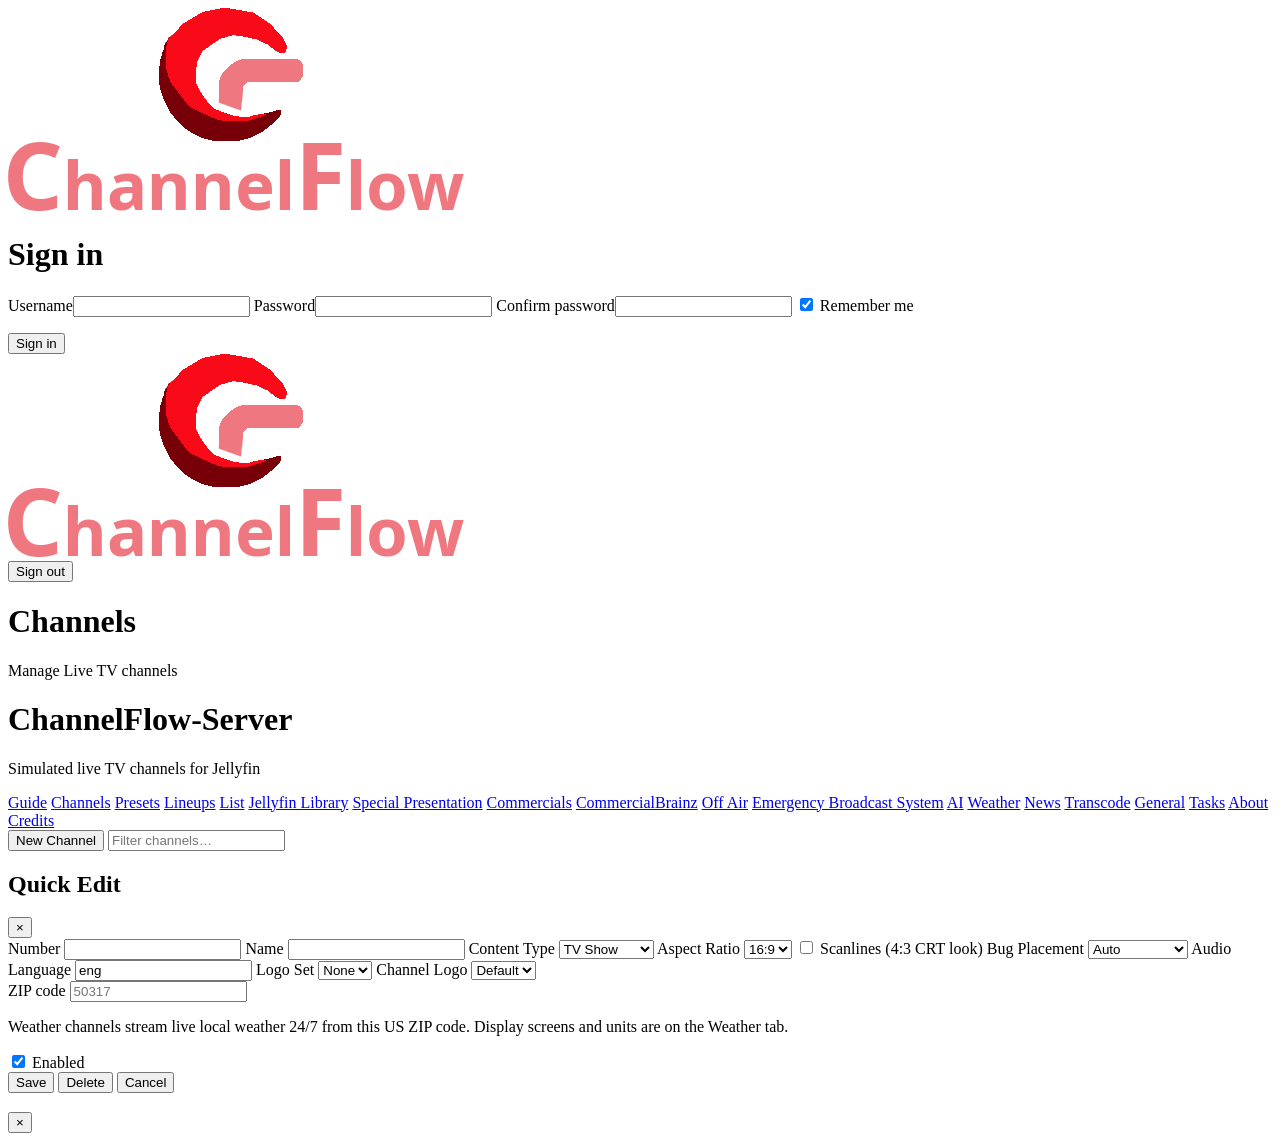
==== commit 62083868: "Fix FlashBack AI catalog matching and stitch news stories with Catherine. Keep year-channel catalogs" ====
--- a/src/FinTv.Server/wwwroot/index.html
+++ b/src/FinTv.Server/wwwroot/index.html
@@ -15,7 +15,7 @@
     <form id="login-form" class="auth-card">
       <img src="logo.png" alt="ChannelFlow-Server" class="auth-logo">
       <h1 id="auth-title">Sign in</h1>
-      <p id="auth-subtitle">ChannelFlow-Server</p>
+      <p id="auth-subtitle" class="hidden"></p>
       <label class="field"><span>Username</span><input id="login-user" autocomplete="username" required></label>
       <label class="field"><span>Password</span><input id="login-pass" type="password" autocomplete="current-password" required></label>
       <label class="field hidden" id="login-pass-confirm-field"><span>Confirm password</span><input id="login-pass-confirm" type="password" autocomplete="new-password" minlength="8"></label>
@@ -30,7 +30,7 @@
   </div>
   <div id="app-shell" class="hidden">
     <aside class="app-drawer">
-      <a href="channels" class="drawer-brand" data-tab="channels"><img src="logo.png" alt=""><span>ChannelFlow-Server</span></a>
+      <a href="channels" class="drawer-brand" data-tab="channels"><img src="logo.png" alt="ChannelFlow-Server"></a>
       <nav class="drawer-nav" id="drawer-nav"></nav>
       <button type="button" id="btn-logout" class="drawer-logout">Sign out</button>
     </aside>
@@ -734,7 +734,7 @@
             <section id="tab-weather" class="tab-panel hidden" hidden>
                 <div class="card section-card">
                     <h3>WeatherStar live channels</h3>
-                    <p class="hint">Weather channels are a native MPEG-TS loop (Star fonts and screens). No Chromium. Pick WeatherStar 4000 or 3000 per channel name/preset. Location can be a US ZIP, a city, or latitude,longitude.</p>
+                    <p class="hint">Weather channels are a native MPEG-TS loop (Star fonts and screens). The look below switches live WeatherStar 4000 channels to 3000. A WeatherStar3000 preset channel always uses 3000. Location can be a US ZIP, a city, or latitude,longitude.</p>
                     <div id="weather-renderer-status" class="status-card"></div>
                     <label class="field">
                         <span>WeatherStar look</span>
@@ -751,14 +751,15 @@
                             <option value="world">World (Open-Meteo)</option>
                         </select>
                     </label>
-                    <p class="hint">Auto uses NOAA for US locations and Open-Meteo everywhere else. Save here so live weather channels pick it up on the next refresh.</p>
+                    <p class="hint">Auto uses NOAA for US locations and Open-Meteo everywhere else. Save here so the WeatherStar look and source apply to live channels on the next frames.</p>
                     <div class="actions">
                         <button type="button" id="btn-save-weather-source" class="raised button-submit emby-button">Save Weather Source</button>
                     </div>
-                    <p class="hint">Apply a weather preset, then set each channel&apos;s location below. Background music comes from a Jellyfin music library (falls back to Off Air music).</p>
+                    <p class="hint">Apply a weather preset, then set each channel&apos;s location below. Background music comes from a Jellyfin music library, Off Air music, or the built-in WeatherStar tracks.</p>
                 </div>
                 <div class="card section-card">
                     <h3>Background music</h3>
+                    <p class="hint">Jellyfin music if a library is selected and the files are reachable. Otherwise the stream uses the built-in WeatherStar bed tracks.</p>
                     <label class="field">
                         <span>Weather music library</span>
                         <select id="weather-music-library" class="emby-select"></select>
@@ -881,6 +882,11 @@
                         </select>
                     </label>
                     <p class="hint">Auto picks <code>h264_vaapi</code>, <code>h264_nvenc</code>, or <code>libx264</code> from the acceleration setting. If the VAAPI device is missing, ChannelFlow falls back to software encode.</p>
+                    <label class="field">
+                        <span>Run-ahead buffer (seconds)</span>
+                        <input id="transcode-runahead" type="number" min="0" max="120" step="1" value="15" class="emby-input">
+                    </label>
+                    <p class="hint">Lets ffmpeg encode ahead of the tuner and hold that video so a network hitch does not freeze the picture. New tuners also start from this buffer. 0 stays live (real time). 15–30 is typical. Maximum is 120.</p>
                     <div class="actions">
                         <button type="button" id="btn-save-transcode" class="raised button-submit emby-button">Save Transcode Settings</button>
                         <button type="button" id="btn-test-transcode" class="emby-button">Test Encode</button>
@@ -918,6 +924,11 @@
                         <span>Playout days to build (1–14)</span>
                         <input id="general-playout-days" type="number" min="1" max="14" step="1" class="emby-input">
                     </label>
+                    <label class="field">
+                        <span>Keep stream running after last viewer (seconds)</span>
+                        <input id="general-stream-idle-timeout" type="number" min="0" max="3600" step="1" class="emby-input">
+                    </label>
+                    <p class="hint">After nobody is watching, ffmpeg keeps running for this many seconds so a returning viewer does not wait for a new encode. 0 stops immediately. Maximum is 3600 (one hour).</p>
                     <label class="field">
                         <span>Public base URL</span>
                         <input id="general-public-url" type="text" class="emby-input" placeholder="https://channelflow.example.duckdns.org" autocomplete="off" spellcheck="false" inputmode="url">
@@ -938,9 +949,12 @@
                 </div>
                 <div class="card section-card">
                     <h2>News video</h2>
-                    <p class="hint">Encodes an MP4 from unused RSS headlines at 00:00, 06:00, 12:00, and 18:00 local time. Skips when there are no new stories, or fewer than the minimum on the News tab.</p>
+                    <p class="hint">Builds the MP4 the news channel plays (intro, speech, story pictures, and outro) at 00:00, 06:00, 12:00, and 18:00 local time. The current video is not replaced until the new file succeeds. Skips when there are no new stories, or fewer than the minimum on the News tab.</p>
                     <p id="task-news-bulletin-status" class="hint">Loading news video status…</p>
-                    <button type="button" id="btn-run-news-bulletin-task" class="raised button-submit emby-button">Create News Video</button>
+                    <div class="actions">
+                        <button type="button" id="btn-run-news-bulletin-task" class="raised button-submit emby-button">Create News Video</button>
+                        <button type="button" id="btn-cleanup-news-bulletin-task" class="emby-button">Clean up failed / old videos</button>
+                    </div>
                 </div>
                 <div class="card section-card">
                     <h2>Catalog cleanup</h2>
@@ -991,9 +1005,9 @@
                 <div class="card section-card">
                     <h3>Authors</h3>
                     <ul class="credits-list">
-                        <li><a href="https://github.com/binarygeek119" target="_blank" rel="noopener">binarygeek119</a> — author of ChannelFlow</li>
-                        <li><a href="https://github.com/netbymatt" target="_blank" rel="noopener">netbymatt</a> — WeatherStar 4000+ and WeatherStar 3000+</li>
-                        <li><a href="https://github.com/liam8888999/ErsatzTV-Filler" target="_blank" rel="noopener">liam8888999</a> — ErsatzTV-Filler</li>
+                        <li><a href="https://github.com/binarygeek119" target="_blank" rel="noopener">binarygeek119</a> — author of <a href="https://github.com/FlowMeadow01/ChannelFlow" target="_blank" rel="noopener">ChannelFlow</a></li>
+                        <li><a href="https://github.com/netbymatt" target="_blank" rel="noopener">netbymatt</a> — <a href="https://github.com/netbymatt/ws4kp" target="_blank" rel="noopener">WeatherStar 4000+</a> and <a href="https://github.com/netbymatt/ws3kp" target="_blank" rel="noopener">WeatherStar 3000+</a></li>
+                        <li><a href="https://github.com/liam8888999" target="_blank" rel="noopener">liam8888999</a> — <a href="https://github.com/liam8888999/ErsatzTV-Filler" target="_blank" rel="noopener">ErsatzTV-Filler</a></li>
                         <li><a href="https://github.com/jasongdove" target="_blank" rel="noopener">jasongdove</a> — <a href="https://ersatztv.org" target="_blank" rel="noopener">ErsatzTV</a></li>
                     </ul>
                 </div>
@@ -1018,7 +1032,6 @@
                         <li><a href="https://github.com/vbguyny/ws4kp" target="_blank" rel="noopener">Original WeatherStar 4000+</a> by Mike Battaglia</li>
                         <li><a href="https://twcclassics.com/" target="_blank" rel="noopener">TWCClassics</a> — WeatherStar fonts and icon references</li>
                         <li><a href="https://www.weather.gov/documentation/services-web-api" target="_blank" rel="noopener">NOAA / National Weather Service</a> — forecasts, observations, and alerts</li>
-                        <li><a href="https://mesonet.agron.iastate.edu/" target="_blank" rel="noopener">Iowa Environmental Mesonet</a> — NEXRAD radar imagery</li>
                     </ul>
                 </div>
                 <div class="card section-card">
@@ -1044,13 +1057,12 @@
                     </ul>
                 </div>
             </section>
-        </div>
 
         
             <section id="tab-news" class="tab-panel hidden" hidden>
                 <div class="card section-card">
-                    <div class="section-header"><h3>FlowWire</h3></div>
-                    <p class="hint">Apply the <strong>FlowWire</strong> preset (or set a channel to content type News). ChannelFlow-Server fetches RSS, scrolls headlines with an ASS overlay, shows story photos when the feed includes them, and optionally reads them with TTS. Intro music plays with the channel logo before Catherine speaks; after her sign-off, outro audio plays with the logo again.</p>
+                    <div class="section-header"><h3>FlowWire News</h3></div>
+                    <p class="hint">Apply the <strong>FlowWire News</strong> preset (or set a channel to content type News). ChannelFlow-Server fetches RSS, scrolls headlines with an ASS overlay, shows story photos when the feed includes them, and optionally reads them with TTS. The bulletin opens with intro music and <code>FlowWire.png</code>, then <code>Catherine_Wolfe.jpg</code> while she reads the anchor intro. Story photos play during the newscast, her photo returns for the sign-off, then outro audio plays with the logo again.</p>
                     <label class="field"><span>Header text</span><input id="news-header" type="text" class="emby-input" placeholder="FlowWire News"></label>
                     <label class="field"><span>Article count</span><input id="news-count" type="number" min="1" max="30" value="8" class="emby-input"></label>
                     <label class="field"><span>Refresh interval (minutes)</span><input id="news-refresh" type="number" min="2" max="120" value="10" class="emby-input"></label>
@@ -1071,7 +1083,7 @@
                     </label>
                     <label class="field"><span>Anchor intro</span><textarea id="news-intro" class="emby-input" rows="2" placeholder="I'm Catherine Wolfe. You're watching FlowWire News."></textarea></label>
                     <label class="field"><span>Anchor outro</span><textarea id="news-outro" class="emby-input" rows="2" placeholder="I'm Catherine Wolfe. Stay with FlowWire News."></textarea></label>
-                    <p class="hint">Catherine reads the <strong>anchor intro</strong> before the stories, then the <strong>anchor outro</strong> as her sign-off immediately before outro audio. Leave both blank to use her defaults. Bumper music comes from the ChannelFlow logo set (<code>News/FlowWire-intro.mp3</code> and <code>News/FlowWire-outro.mp3</code>). Override those with <code>intro.mp3</code> and <code>outro.mp3</code> in the server news folder, or a short clip from News music is used if nothing is found.</p>
+                    <p class="hint">Catherine reads the <strong>anchor intro</strong> before the stories, then the <strong>anchor outro</strong> as her sign-off immediately before outro audio. Leave both blank to use her defaults. Her photo is <code>News/Catherine_Wolfe.jpg</code> in the ChannelFlow logo set. Bumper music comes from <code>News/FlowWire-intro.mp3</code> and <code>News/FlowWire-outro.mp3</code>. Override those with <code>intro.mp3</code> and <code>outro.mp3</code> in the server news folder, or a short clip from News music is used if nothing is found.</p>
                     <label class="field checkbox-field"><input id="news-tts" type="checkbox" checked><span class="channelflow-check-box"></span><span>Enable TTS</span></label>
                     <label class="field">
                         <span>TTS engine</span>
@@ -1082,7 +1094,7 @@
                     </label>
                     <p class="hint">AI TTS uses the provider, API key, and <strong>AI voice</strong> on the AI tab. If AI speech fails, ChannelFlow falls back to Google TTS.</p>
                     <label class="field checkbox-field"><input id="news-ai-rewrite" type="checkbox"><span class="channelflow-check-box"></span><span>AI rewrite as one news show</span></label>
-                    <p class="hint">Uses the AI tab provider to merge RSS into a single newscast presented by FlowWire anchor <strong>Catherine Wolfe</strong>, dropping duplicate coverage of the same event. Custom anchor intro/outro still override her open and sign-off if you fill them in.</p>
+                    <p class="hint">Uses the AI tab provider to merge RSS into a single newscast presented by FlowWire News anchor <strong>Catherine Wolfe</strong>, dropping duplicate coverage of the same event. Custom anchor intro/outro still override her open and sign-off if you fill them in. She will call the show FlowWire News, not FinTV News.</p>
                     <label class="field checkbox-field"><input id="news-show-header" type="checkbox" checked><span class="channelflow-check-box"></span><span>Show header on screen</span></label>
                     <label class="field checkbox-field"><input id="news-headlines-only" type="checkbox"><span class="channelflow-check-box"></span><span>Read headlines only (skip descriptions)</span></label>
                     <label class="field checkbox-field"><input id="news-no-music" type="checkbox"><span class="channelflow-check-box"></span><span>Play no music at all</span></label>
@@ -1099,12 +1111,13 @@
                 </div>
                 <div class="card section-card">
                     <div class="section-header"><h3>News videos</h3></div>
-                    <p class="hint">Every 6 hours (00:00, 06:00, 12:00, 18:00 local) ChannelFlow encodes an MP4 of unused RSS headlines. If there are no new stories, or fewer than the minimum, the run is skipped. Videos are saved under the server news/bulletins folder.</p>
+                    <p class="hint">The news channel plays a premade MP4 (intro + speech + story images/text + outro). ChannelFlow builds that file every 6 hours (00:00, 06:00, 12:00, 18:00 local) from unused RSS headlines. The previous video stays on air until the new file is finished and verified. If there are no new stories, or fewer than the minimum, the run is skipped.</p>
                     <label class="field checkbox-field"><input id="news-bulletin-enabled" type="checkbox" checked><span class="channelflow-check-box"></span><span>Create a news video every 6 hours</span></label>
                     <label class="field"><span>Minimum new stories</span><input id="news-min-new" type="number" min="1" max="30" value="1" class="emby-input"></label>
                     <p id="news-bulletin-status" class="hint">No bulletin has run yet.</p>
                     <div class="actions">
                         <button type="button" id="btn-run-news-bulletin" class="raised button-submit emby-button">Create news video now</button>
+                        <button type="button" id="btn-cleanup-news-bulletin" class="emby-button">Clean up failed / old videos</button>
                     </div>
                 </div>
                 <div class="card section-card">
